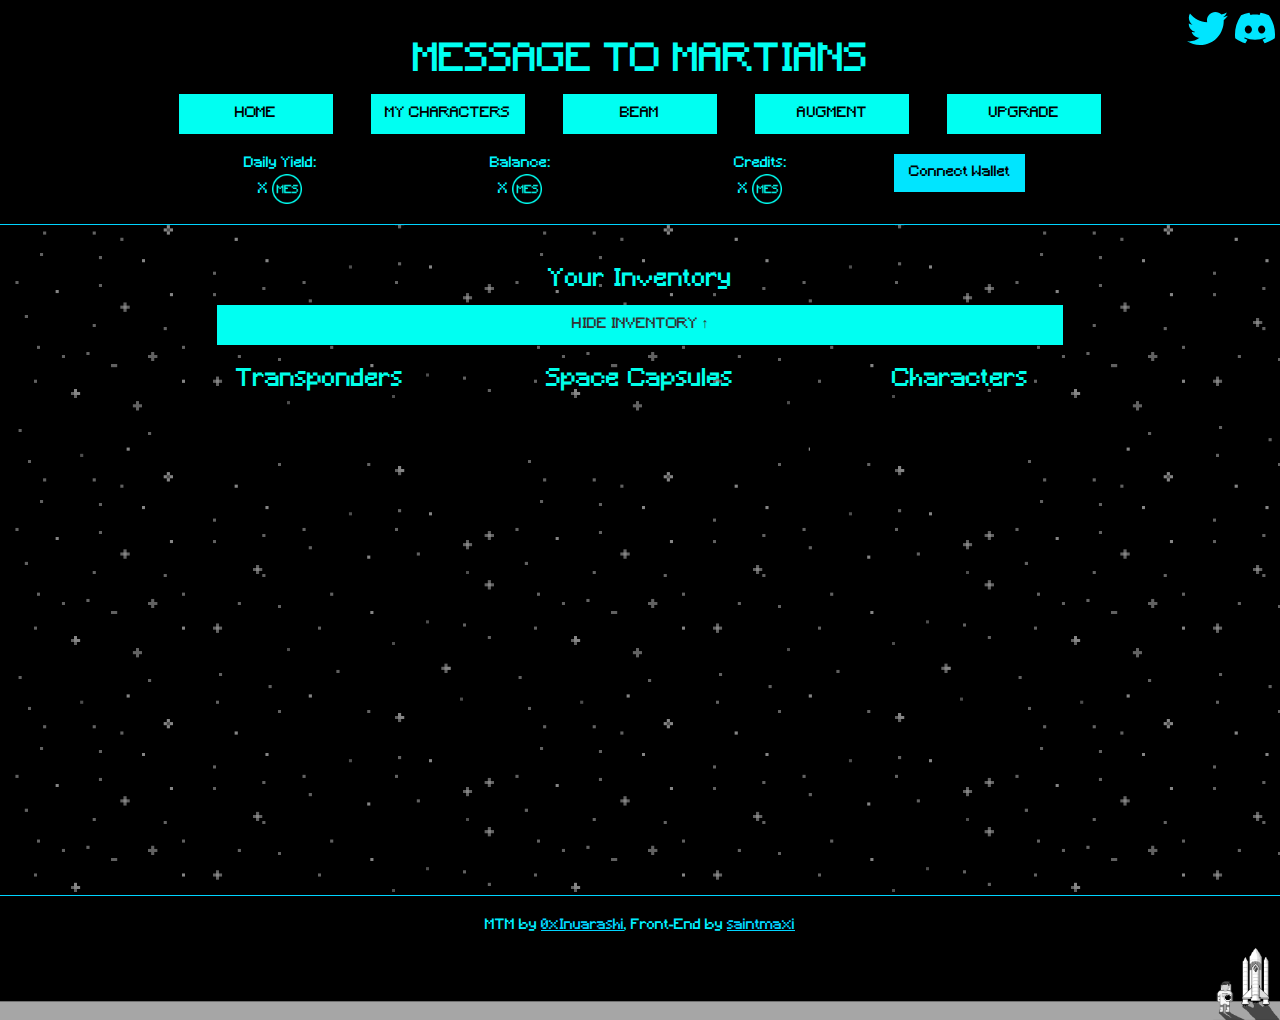
==== index.html @ b6f3dc24 "height of pages" ====
<!DOCTYPE html><!--  This site was created in Webflow. http://www.webflow.com  -->
<!--  Last Published: Sun Nov 28 2021 10:01:40 GMT+0000 (Coordinated Universal Time)  -->
<html data-wf-page="61a335f8a2db7e9dac60a2f5" data-wf-site="61a335f8a2db7ed66860a2f4">
<head>
  <meta charset="utf-8">
  <title>Message to Martians | Characters</title>
  <meta content="width=device-width, initial-scale=1" name="viewport">
  <meta content="Webflow" name="generator">
  <meta property="og:type" content="website">
  <meta property="og:title" content="Message to Martians">
  <meta property="og:description" content="We have been trying to contact Martians for a long time. Now, we have the technology to do it.">
  <meta property="og:image" content="https://raw.githubusercontent.com/saintmaxi/mtm/main/mtmicon.jpg">
  <meta name="twitter:image" content="https://raw.githubusercontent.com/saintmaxi/mtm/main/mtmicon.jpg"/> 
  <link href="css/normalize.css" rel="stylesheet" type="text/css">
  <link href="css/webflow.css" rel="stylesheet" type="text/css">
  <link href="css/message-to-martians-characters.webflow.css" rel="stylesheet" type="text/css">
  <!-- [if lt IE 9]><script src="https://cdnjs.cloudflare.com/ajax/libs/html5shiv/3.7.3/html5shiv.min.js" type="text/javascript"></script><![endif] -->
  <script type="text/javascript">!function(o,c){var n=c.documentElement,t=" w-mod-";n.className+=t+"js",("ontouchstart"in o||o.DocumentTouch&&c instanceof DocumentTouch)&&(n.className+=t+"touch")}(window,document);</script>
  <link href="images/mtmicon.jpg" rel="shortcut icon" type="image/x-icon">
  <link href="images/mtmicon.jpg" rel="apple-touch-icon">
</head>
<body class="body">
  <div class="header-section wf-section">
    <div class="w-container">
      <div class="w-row">
        <div class="w-col w-col-12">
          <h1 class="section-head">MESSAGE TO MARTIANS</h1>
        </div>
      </div>
      <div class="w-row" id="directory">
        <div class="w-col w-col-13">
          <a href="index.html"><button onclick="cachePendingTransactions()">HOME</button></a>
        </div>
        <div class="w-col w-col-13">
          <a href="my-characters.html"><button onclick="cachePendingTransactions()">MY CHARACTERS</button></a>
        </div>
        <div class="w-col w-col-13">
          <a href="beam.html"><button onclick="cachePendingTransactions()">BEAM</button></a>
        </div>
        <div class="w-col w-col-13">
          <a href="augment.html"><button onclick="cachePendingTransactions()">AUGMENT</button></a>
        </div>
        <div class="w-col w-col-13">
          <a href="upgrade.html"><button onclick="cachePendingTransactions()">UPGRADE</button></a>
        </div>
      </div><br>
      <div class="w-row">
        <div class="w-col w-col-3 navbar-container">
          <div class="navbar-text">Daily Yield:</div>
          <div id="your-yield-rate" class="navbar-text">X <img src="./images/mes.png" width="30px"></div>
        </div>
        <div class="w-col w-col-3 navbar-container">
          <div class="navbar-text">Balance:</div>
          <div class="navbar-text" id="your-mes">X <img src="./images/mes.png" width="30px"></div>
        </div>
        <div class="w-col w-col-3 navbar-container">
          <div class="navbar-text">Credits:</div>
          <div id="your-mes-credits" class="navbar-text">X <img src="./images/mes.png" width="30px"></div>
        </div>
        <div class="w-col w-col-2">
              <a id="account" href="#" class="mtm-button connect-wallet w-node-_9443d022-6353-38ba-9f34-5e918cd76ecb-ac60a2f5 w-button" onclick=connect()>Connect Wallet</a>
        </div>
      </div>
    </div>
      <div id="toolbar">
        <a href="https://twitter.com/mtmartians" target="_blank" rel="noopener noreferrer">
          <svg fill="#00e5ff" id="twitter" xmlns="http://www.w3.org/2000/svg"  viewBox="0 0 30 30"><path d="M28,6.937c-0.957,0.425-1.985,0.711-3.064,0.84c1.102-0.66,1.947-1.705,2.345-2.951c-1.03,0.611-2.172,1.055-3.388,1.295c-0.973-1.037-2.359-1.685-3.893-1.685c-2.946,0-5.334,2.389-5.334,5.334c0,0.418,0.048,0.826,0.138,1.215c-4.433-0.222-8.363-2.346-10.995-5.574C3.351,6.199,3.088,7.115,3.088,8.094c0,1.85,0.941,3.483,2.372,4.439c-0.874-0.028-1.697-0.268-2.416-0.667c0,0.023,0,0.044,0,0.067c0,2.585,1.838,4.741,4.279,5.23c-0.447,0.122-0.919,0.187-1.406,0.187c-0.343,0-0.678-0.034-1.003-0.095c0.679,2.119,2.649,3.662,4.983,3.705c-1.825,1.431-4.125,2.284-6.625,2.284c-0.43,0-0.855-0.025-1.273-0.075c2.361,1.513,5.164,2.396,8.177,2.396c9.812,0,15.176-8.128,15.176-15.177c0-0.231-0.005-0.461-0.015-0.69C26.38,8.945,27.285,8.006,28,6.937z"/>
          </svg>
        </a>
        <a href="https://discord.gg/u9g9FCMXN6" target="_blank" rel="noopener noreferrer">
          <svg id="discord" fill="#00e5ff" viewBox="0 0 71 55" xmlns="http://www.w3.org/2000/svg">
            <path
              d="M60.1045 4.8978C55.5792 2.8214 50.7265 1.2916 45.6527 0.41542C45.5603 0.39851 45.468 0.440769 45.4204 0.525289C44.7963 1.6353 44.105 3.0834 43.6209 4.2216C38.1637 3.4046 32.7345 3.4046 27.3892 4.2216C26.905 3.0581 26.1886 1.6353 25.5617 0.525289C25.5141 0.443589 25.4218 0.40133 25.3294 0.41542C20.2584 1.2888 15.4057 2.8186 10.8776 4.8978C10.8384 4.9147 10.8048 4.9429 10.7825 4.9795C1.57795 18.7309 -0.943561 32.1443 0.293408 45.3914C0.299005 45.4562 0.335386 45.5182 0.385761 45.5576C6.45866 50.0174 12.3413 52.7249 18.1147 54.5195C18.2071 54.5477 18.305 54.5139 18.3638 54.4378C19.7295 52.5728 20.9469 50.6063 21.9907 48.5383C22.0523 48.4172 21.9935 48.2735 21.8676 48.2256C19.9366 47.4931 18.0979 46.6 16.3292 45.5858C16.1893 45.5041 16.1781 45.304 16.3068 45.2082C16.679 44.9293 17.0513 44.6391 17.4067 44.3461C17.471 44.2926 17.5606 44.2813 17.6362 44.3151C29.2558 49.6202 41.8354 49.6202 53.3179 44.3151C53.3935 44.2785 53.4831 44.2898 53.5502 44.3433C53.9057 44.6363 54.2779 44.9293 54.6529 45.2082C54.7816 45.304 54.7732 45.5041 54.6333 45.5858C52.8646 46.6197 51.0259 47.4931 49.0921 48.2228C48.9662 48.2707 48.9102 48.4172 48.9718 48.5383C50.038 50.6034 51.2554 52.5699 52.5959 54.435C52.6519 54.5139 52.7526 54.5477 52.845 54.5195C58.6464 52.7249 64.529 50.0174 70.6019 45.5576C70.6551 45.5182 70.6887 45.459 70.6943 45.3942C72.1747 30.0791 68.2147 16.7757 60.1968 4.9823C60.1772 4.9429 60.1437 4.9147 60.1045 4.8978ZM23.7259 37.3253C20.2276 37.3253 17.3451 34.1136 17.3451 30.1693C17.3451 26.225 20.1717 23.0133 23.7259 23.0133C27.308 23.0133 30.1626 26.2532 30.1066 30.1693C30.1066 34.1136 27.28 37.3253 23.7259 37.3253ZM47.3178 37.3253C43.8196 37.3253 40.9371 34.1136 40.9371 30.1693C40.9371 26.225 43.7636 23.0133 47.3178 23.0133C50.9 23.0133 53.7545 26.2532 53.6986 30.1693C53.6986 34.1136 50.9 37.3253 47.3178 37.3253Z" />
          </svg>
        </a>
      </div><br class="hide-on-desktop">
  </div>
  <div class="section wf-section" style="min-height: 70vh;">
    <div class="w-container">
      <h3 class="section-head">Your Inventory</h3>
      <button id="hide-inventory" onclick="hideInventory()">HIDE INVENTORY ↑</button>
      <div class="w-row" id="inventory">
        <div class="w-col w-col-4 inventory-item">
          <div>
            <h3 class="section-item">Transponders</h3>
            <div>
              <div id="your-transponders" class="inside-text">
                <h1><span class="one">.</span><span class="two">.</span><span class="three">.</span></h1>
              </div>
            </div>
          </div>
        </div>
        <div class="w-col w-col-4 inventory-item">
          <div>
            <h3 class="section-item">Space Capsules</h3>
            <div>
              <div id="your-space-capsules" class="inside-text">
                <h1><span class="one">.</span><span class="two">.</span><span class="three">.</span></h1>
              </div>
            </div>
          </div>
        </div>
        <div class="w-col w-col-4 inventory-item">
          <div>
            <h3 class="section-item">Characters</h3>
            <div>
              <div id="your-characters" class="inside-text">
                <h1><span class="one">.</span><span class="two">.</span><span class="three">.</span></h1>
              </div>
            </div>
          </div>
        </div>
      </div>
    </div>
  </div>
  
  <div class="footer-section wf-section">
      <br>
      <div class="inside-text">MTM by <a href="https://twitter.com/0xinuarashi" target="_blank" rel="noopener noreferrer">0xInuarashi</a>, Front-End by <a
        href="https://twitter.com/saintmaxiv" target="_blank" rel="noopener noreferrer">saintmaxi</a>‍</div>
  </div>
  <img id='banner' width="100%" src="./images/astronaut.png">
  <div id="pending-transactions"></div>
  <script src="https://d3e54v103j8qbb.cloudfront.net/js/jquery-3.5.1.min.dc5e7f18c8.js?site=61a335f8a2db7ed66860a2f4" type="text/javascript" integrity="sha256-9/aliU8dGd2tb6OSsuzixeV4y/faTqgFtohetphbbj0=" crossorigin="anonymous"></script>
  <script src="js/webflow.js" type="text/javascript"></script>
  <!-- [if lte IE 9]><script src="https://cdnjs.cloudflare.com/ajax/libs/placeholders/3.0.2/placeholders.min.js"></script><![endif] -->
  <!-- Ethers -->
  <script src="https://cdn.ethers.io/lib/ethers-5.2.umd.min.js" type="application/javascript"></script>
  <script src="./scripts/utils.js"></script>     
  <!-- Ethers Implementation -->
  <script src="./scripts/ethers.js"></script>
</body>
</html>
---- css/webflow.css ----
@font-face {
  font-family: 'webflow-icons';
  src: url("[data-uri]") format('truetype');
  font-weight: normal;
  font-style: normal;
}
[class^="w-icon-"],
[class*=" w-icon-"] {
  /* use !important to prevent issues with browser extensions that change fonts */
  font-family: 'webflow-icons' !important;
  speak: none;
  font-style: normal;
  font-weight: normal;
  font-variant: normal;
  text-transform: none;
  line-height: 1;
  /* Better Font Rendering =========== */
  -webkit-font-smoothing: antialiased;
  -moz-osx-font-smoothing: grayscale;
}
.w-icon-slider-right:before {
  content: "\e600";
}
.w-icon-slider-left:before {
  content: "\e601";
}
.w-icon-nav-menu:before {
  content: "\e602";
}
.w-icon-arrow-down:before,
.w-icon-dropdown-toggle:before {
  content: "\e603";
}
.w-icon-file-upload-remove:before {
  content: "\e900";
}
.w-icon-file-upload-icon:before {
  content: "\e903";
}
* {
  -webkit-box-sizing: border-box;
  -moz-box-sizing: border-box;
  box-sizing: border-box;
}
html {
  height: 100%;
}
body {
  margin: 0;
  min-height: 100%;
  background-color: #fff;
  font-family: Arial, sans-serif;
  font-size: 14px;
  line-height: 20px;
  color: #333;
}
img {
  max-width: 100%;
  vertical-align: middle;
  display: inline-block;
}
html.w-mod-touch * {
  background-attachment: scroll !important;
}
.w-block {
  display: block;
}
.w-inline-block {
  max-width: 100%;
  display: inline-block;
}
.w-clearfix:before,
.w-clearfix:after {
  content: " ";
  display: table;
  grid-column-start: 1;
  grid-row-start: 1;
  grid-column-end: 2;
  grid-row-end: 2;
}
.w-clearfix:after {
  clear: both;
}
.w-hidden {
  display: none;
}
.w-button {
  display: inline-block;
  padding: 9px 15px;
  background-color: #3898EC;
  color: white;
  border: 0;
  line-height: inherit;
  text-decoration: none;
  cursor: pointer;
  border-radius: 0;
}
input.w-button {
  -webkit-appearance: button;
}
html[data-w-dynpage] [data-w-cloak] {
  color: transparent !important;
}
.w-webflow-badge,
.w-webflow-badge * {
  position: static;
  left: auto;
  top: auto;
  right: auto;
  bottom: auto;
  z-index: auto;
  display: block;
  visibility: visible;
  overflow: visible;
  overflow-x: visible;
  overflow-y: visible;
  box-sizing: border-box;
  width: auto;
  height: auto;
  max-height: none;
  max-width: none;
  min-height: 0;
  min-width: 0;
  margin: 0;
  padding: 0;
  float: none;
  clear: none;
  border: 0 none transparent;
  border-radius: 0;
  background: none;
  background-image: none;
  background-position: 0% 0%;
  background-size: auto auto;
  background-repeat: repeat;
  background-origin: padding-box;
  background-clip: border-box;
  background-attachment: scroll;
  background-color: transparent;
  box-shadow: none;
  opacity: 1.0;
  transform: none;
  transition: none;
  direction: ltr;
  font-family: inherit;
  font-weight: inherit;
  color: inherit;
  font-size: inherit;
  line-height: inherit;
  font-style: inherit;
  font-variant: inherit;
  text-align: inherit;
  letter-spacing: inherit;
  text-decoration: inherit;
  text-indent: 0;
  text-transform: inherit;
  list-style-type: disc;
  text-shadow: none;
  font-smoothing: auto;
  vertical-align: baseline;
  cursor: inherit;
  white-space: inherit;
  word-break: normal;
  word-spacing: normal;
  word-wrap: normal;
}
.w-webflow-badge {
  position: fixed !important;
  display: inline-block !important;
  visibility: visible !important;
  opacity: 1 !important;
  z-index: 2147483647 !important;
  top: auto !important;
  right: 12px !important;
  bottom: 12px !important;
  left: auto !important;
  color: #AAADB0 !important;
  background-color: #fff !important;
  border-radius: 3px !important;
  padding: 6px 8px 6px 6px !important;
  font-size: 12px !important;
  opacity: 1.0 !important;
  line-height: 14px !important;
  text-decoration: none !important;
  transform: none !important;
  margin: 0 !important;
  width: auto !important;
  height: auto !important;
  overflow: visible !important;
  white-space: nowrap;
  box-shadow: 0 0 0 1px rgba(0, 0, 0, 0.1), 0px 1px 3px rgba(0, 0, 0, 0.1);
  cursor: pointer;
}
.w-webflow-badge > img {
  display: inline-block !important;
  visibility: visible !important;
  opacity: 1 !important;
  vertical-align: middle !important;
}
h1,
h2,
h3,
h4,
h5,
h6 {
  font-weight: bold;
  margin-bottom: 10px;
}
h1 {
  font-size: 38px;
  line-height: 44px;
  margin-top: 20px;
}
h2 {
  font-size: 32px;
  line-height: 36px;
  margin-top: 20px;
}
h3 {
  font-size: 24px;
  line-height: 30px;
  margin-top: 20px;
}
h4 {
  font-size: 18px;
  line-height: 24px;
  margin-top: 10px;
}
h5 {
  font-size: 14px;
  line-height: 20px;
  margin-top: 10px;
}
h6 {
  font-size: 12px;
  line-height: 18px;
  margin-top: 10px;
}
p {
  margin-top: 0;
  margin-bottom: 10px;
}
blockquote {
  margin: 0 0 10px 0;
  padding: 10px 20px;
  border-left: 5px solid #E2E2E2;
  font-size: 18px;
  line-height: 22px;
}
figure {
  margin: 0;
  margin-bottom: 10px;
}
figcaption {
  margin-top: 5px;
  text-align: center;
}
ul,
ol {
  margin-top: 0px;
  margin-bottom: 10px;
  padding-left: 40px;
}
.w-list-unstyled {
  padding-left: 0;
  list-style: none;
}
.w-embed:before,
.w-embed:after {
  content: " ";
  display: table;
  grid-column-start: 1;
  grid-row-start: 1;
  grid-column-end: 2;
  grid-row-end: 2;
}
.w-embed:after {
  clear: both;
}
.w-video {
  width: 100%;
  position: relative;
  padding: 0;
}
.w-video iframe,
.w-video object,
.w-video embed {
  position: absolute;
  top: 0;
  left: 0;
  width: 100%;
  height: 100%;
}
fieldset {
  padding: 0;
  margin: 0;
  border: 0;
}
button,
html input[type='button'],
input[type='reset'] {
  border: 0;
  cursor: pointer;
  -webkit-appearance: button;
}
.w-form {
  margin: 0 0 15px;
}
.w-form-done {
  display: none;
  padding: 20px;
  text-align: center;
  background-color: #dddddd;
}
.w-form-fail {
  display: none;
  margin-top: 10px;
  padding: 10px;
  background-color: #ffdede;
}
label {
  display: block;
  margin-bottom: 5px;
  font-weight: bold;
}
.w-input,
.w-select {
  display: block;
  width: 100%;
  height: 38px;
  padding: 8px 12px;
  margin-bottom: 10px;
  font-size: 14px;
  line-height: 1.428571429;
  color: #333333;
  vertical-align: middle;
  background-color: #ffffff;
  border: 1px solid #cccccc;
}
.w-input:-moz-placeholder,
.w-select:-moz-placeholder {
  color: #999;
}
.w-input::-moz-placeholder,
.w-select::-moz-placeholder {
  color: #999;
  opacity: 1;
}
.w-input:-ms-input-placeholder,
.w-select:-ms-input-placeholder {
  color: #999;
}
.w-input::-webkit-input-placeholder,
.w-select::-webkit-input-placeholder {
  color: #999;
}
.w-input:focus,
.w-select:focus {
  border-color: #3898EC;
  outline: 0;
}
.w-input[disabled],
.w-select[disabled],
.w-input[readonly],
.w-select[readonly],
fieldset[disabled] .w-input,
fieldset[disabled] .w-select {
  cursor: not-allowed;
  background-color: #eeeeee;
}
textarea.w-input,
textarea.w-select {
  height: auto;
}
.w-select {
  background-color: #f3f3f3;
}
.w-select[multiple] {
  height: auto;
}
.w-form-label {
  display: inline-block;
  cursor: pointer;
  font-weight: normal;
  margin-bottom: 0px;
}
.w-radio {
  display: block;
  margin-bottom: 5px;
  padding-left: 20px;
}
.w-radio:before,
.w-radio:after {
  content: " ";
  display: table;
  grid-column-start: 1;
  grid-row-start: 1;
  grid-column-end: 2;
  grid-row-end: 2;
}
.w-radio:after {
  clear: both;
}
.w-radio-input {
  margin: 4px 0 0;
  margin-top: 1px \9;
  line-height: normal;
  float: left;
  margin-left: -20px;
}
.w-radio-input {
  margin-top: 3px;
}
.w-file-upload {
  display: block;
  margin-bottom: 10px;
}
.w-file-upload-input {
  width: 0.1px;
  height: 0.1px;
  opacity: 0;
  overflow: hidden;
  position: absolute;
  z-index: -100;
}
.w-file-upload-default,
.w-file-upload-uploading,
.w-file-upload-success {
  display: inline-block;
  color: #333333;
}
.w-file-upload-error {
  display: block;
  margin-top: 10px;
}
.w-file-upload-default.w-hidden,
.w-file-upload-uploading.w-hidden,
.w-file-upload-error.w-hidden,
.w-file-upload-success.w-hidden {
  display: none;
}
.w-file-upload-uploading-btn {
  display: flex;
  font-size: 14px;
  font-weight: normal;
  cursor: pointer;
  margin: 0;
  padding: 8px 12px;
  border: 1px solid #cccccc;
  background-color: #fafafa;
}
.w-file-upload-file {
  display: flex;
  flex-grow: 1;
  justify-content: space-between;
  margin: 0;
  padding: 8px 9px 8px 11px;
  border: 1px solid #cccccc;
  background-color: #fafafa;
}
.w-file-upload-file-name {
  font-size: 14px;
  font-weight: normal;
  display: block;
}
.w-file-remove-link {
  margin-top: 3px;
  margin-left: 10px;
  width: auto;
  height: auto;
  padding: 3px;
  display: block;
  cursor: pointer;
}
.w-icon-file-upload-remove {
  margin: auto;
  font-size: 10px;
}
.w-file-upload-error-msg {
  display: inline-block;
  color: #ea384c;
  padding: 2px 0;
}
.w-file-upload-info {
  display: inline-block;
  line-height: 38px;
  padding: 0 12px;
}
.w-file-upload-label {
  display: inline-block;
  font-size: 14px;
  font-weight: normal;
  cursor: pointer;
  margin: 0;
  padding: 8px 12px;
  border: 1px solid #cccccc;
  background-color: #fafafa;
}
.w-icon-file-upload-icon,
.w-icon-file-upload-uploading {
  display: inline-block;
  margin-right: 8px;
  width: 20px;
}
.w-icon-file-upload-uploading {
  height: 20px;
}
.w-container {
  margin-left: auto;
  margin-right: auto;
  max-width: 940px;
}
.w-container:before,
.w-container:after {
  content: " ";
  display: table;
  grid-column-start: 1;
  grid-row-start: 1;
  grid-column-end: 2;
  grid-row-end: 2;
}
.w-container:after {
  clear: both;
}
.w-container .w-row {
  margin-left: -10px;
  margin-right: -10px;
}
.w-row:before,
.w-row:after {
  content: " ";
  display: table;
  grid-column-start: 1;
  grid-row-start: 1;
  grid-column-end: 2;
  grid-row-end: 2;
}
.w-row:after {
  clear: both;
}
.w-row .w-row {
  margin-left: 0;
  margin-right: 0;
}
.w-col {
  position: relative;
  float: left;
  width: 100%;
  min-height: 1px;
  padding-left: 10px;
  padding-right: 10px;
}
.w-col .w-col {
  padding-left: 0;
  padding-right: 0;
}
.w-col-1 {
  width: 8.33333333%;
}
.w-col-2 {
  width: 16.66666667%;
}

.w-col-13 {
  width: 20%;
}

.w-col-3 {
  width: 25%;
}
.w-col-4 {
  width: 33.33333333%;
}
.w-col-5 {
  width: 41.66666667%;
}
.w-col-6 {
  width: 50%;
}
.w-col-7 {
  width: 58.33333333%;
}
.w-col-8 {
  width: 66.66666667%;
}
.w-col-9 {
  width: 75%;
}
.w-col-10 {
  width: 83.33333333%;
}
.w-col-11 {
  width: 91.66666667%;
}
.w-col-12 {
  width: 100%;
}
.w-hidden-main {
  display: none !important;
}
@media screen and (max-width: 991px) {
  .w-container {
    max-width: 728px;
  }
  .w-hidden-main {
    display: inherit !important;
  }
  .w-hidden-medium {
    display: none !important;
  }
  .w-col-medium-1 {
    width: 8.33333333%;
  }
  .w-col-medium-2 {
    width: 16.66666667%;
  }
  .w-col-medium-3 {
    width: 25%;
  }
  .w-col-medium-4 {
    width: 33.33333333%;
  }
  .w-col-medium-5 {
    width: 41.66666667%;
  }
  .w-col-medium-6 {
    width: 50%;
  }
  .w-col-medium-7 {
    width: 58.33333333%;
  }
  .w-col-medium-8 {
    width: 66.66666667%;
  }
  .w-col-medium-9 {
    width: 75%;
  }
  .w-col-medium-10 {
    width: 83.33333333%;
  }
  .w-col-medium-11 {
    width: 91.66666667%;
  }
  .w-col-medium-12 {
    width: 100%;
  }
  .w-col-stack {
    width: 100%;
    left: auto;
    right: auto;
  }
}
@media screen and (max-width: 767px) {
  .w-hidden-main {
    display: inherit !important;
  }
  .w-hidden-medium {
    display: inherit !important;
  }
  .w-hidden-small {
    display: none !important;
  }
  .w-row,
  .w-container .w-row {
    margin-left: 0;
    margin-right: 0;
  }
  .w-col {
    width: 100%;
    left: auto;
    right: auto;
  }
  .w-col-small-1 {
    width: 8.33333333%;
  }
  .w-col-small-2 {
    width: 16.66666667%;
  }
  .w-col-small-3 {
    width: 25%;
  }
  .w-col-small-4 {
    width: 33.33333333%;
  }
  .w-col-small-5 {
    width: 41.66666667%;
  }
  .w-col-small-6 {
    width: 50%;
  }
  .w-col-small-7 {
    width: 58.33333333%;
  }
  .w-col-small-8 {
    width: 66.66666667%;
  }
  .w-col-small-9 {
    width: 75%;
  }
  .w-col-small-10 {
    width: 83.33333333%;
  }
  .w-col-small-11 {
    width: 91.66666667%;
  }
  .w-col-small-12 {
    width: 100%;
  }
}
@media screen and (max-width: 479px) {
  .w-container {
    max-width: none;
  }
  .w-hidden-main {
    display: inherit !important;
  }
  .w-hidden-medium {
    display: inherit !important;
  }
  .w-hidden-small {
    display: inherit !important;
  }
  .w-hidden-tiny {
    display: none !important;
  }
  .w-col {
    width: 100%;
  }
  .w-col-tiny-1 {
    width: 8.33333333%;
  }
  .w-col-tiny-2 {
    width: 16.66666667%;
  }
  .w-col-tiny-3 {
    width: 25%;
  }
  .w-col-tiny-4 {
    width: 33.33333333%;
  }
  .w-col-tiny-5 {
    width: 41.66666667%;
  }
  .w-col-tiny-6 {
    width: 50%;
  }
  .w-col-tiny-7 {
    width: 58.33333333%;
  }
  .w-col-tiny-8 {
    width: 66.66666667%;
  }
  .w-col-tiny-9 {
    width: 75%;
  }
  .w-col-tiny-10 {
    width: 83.33333333%;
  }
  .w-col-tiny-11 {
    width: 91.66666667%;
  }
  .w-col-tiny-12 {
    width: 100%;
  }
}
.w-widget {
  position: relative;
}
.w-widget-map {
  width: 100%;
  height: 400px;
}
.w-widget-map label {
  width: auto;
  display: inline;
}
.w-widget-map img {
  max-width: inherit;
}
.w-widget-map .gm-style-iw {
  text-align: center;
}
.w-widget-map .gm-style-iw > button {
  display: none !important;
}
.w-widget-twitter {
  overflow: hidden;
}
.w-widget-twitter-count-shim {
  display: inline-block;
  vertical-align: top;
  position: relative;
  width: 28px;
  height: 20px;
  text-align: center;
  background: white;
  border: #758696 solid 1px;
  border-radius: 3px;
}
.w-widget-twitter-count-shim * {
  pointer-events: none;
  -webkit-user-select: none;
  -moz-user-select: none;
  -ms-user-select: none;
  user-select: none;
}
.w-widget-twitter-count-shim .w-widget-twitter-count-inner {
  position: relative;
  font-size: 15px;
  line-height: 12px;
  text-align: center;
  color: #999;
  font-family: serif;
}
.w-widget-twitter-count-shim .w-widget-twitter-count-clear {
  position: relative;
  display: block;
}
.w-widget-twitter-count-shim.w--large {
  width: 36px;
  height: 28px;
}
.w-widget-twitter-count-shim.w--large .w-widget-twitter-count-inner {
  font-size: 18px;
  line-height: 18px;
}
.w-widget-twitter-count-shim:not(.w--vertical) {
  margin-left: 5px;
  margin-right: 8px;
}
.w-widget-twitter-count-shim:not(.w--vertical).w--large {
  margin-left: 6px;
}
.w-widget-twitter-count-shim:not(.w--vertical):before,
.w-widget-twitter-count-shim:not(.w--vertical):after {
  top: 50%;
  left: 0;
  border: solid transparent;
  content: " ";
  height: 0;
  width: 0;
  position: absolute;
  pointer-events: none;
}
.w-widget-twitter-count-shim:not(.w--vertical):before {
  border-color: rgba(117, 134, 150, 0);
  border-right-color: #5d6c7b;
  border-width: 4px;
  margin-left: -9px;
  margin-top: -4px;
}
.w-widget-twitter-count-shim:not(.w--vertical).w--large:before {
  border-width: 5px;
  margin-left: -10px;
  margin-top: -5px;
}
.w-widget-twitter-count-shim:not(.w--vertical):after {
  border-color: rgba(255, 255, 255, 0);
  border-right-color: white;
  border-width: 4px;
  margin-left: -8px;
  margin-top: -4px;
}
.w-widget-twitter-count-shim:not(.w--vertical).w--large:after {
  border-width: 5px;
  margin-left: -9px;
  margin-top: -5px;
}
.w-widget-twitter-count-shim.w--vertical {
  width: 61px;
  height: 33px;
  margin-bottom: 8px;
}
.w-widget-twitter-count-shim.w--vertical:before,
.w-widget-twitter-count-shim.w--vertical:after {
  top: 100%;
  left: 50%;
  border: solid transparent;
  content: " ";
  height: 0;
  width: 0;
  position: absolute;
  pointer-events: none;
}
.w-widget-twitter-count-shim.w--vertical:before {
  border-color: rgba(117, 134, 150, 0);
  border-top-color: #5d6c7b;
  border-width: 5px;
  margin-left: -5px;
}
.w-widget-twitter-count-shim.w--vertical:after {
  border-color: rgba(255, 255, 255, 0);
  border-top-color: white;
  border-width: 4px;
  margin-left: -4px;
}
.w-widget-twitter-count-shim.w--vertical .w-widget-twitter-count-inner {
  font-size: 18px;
  line-height: 22px;
}
.w-widget-twitter-count-shim.w--vertical.w--large {
  width: 76px;
}
.w-widget-gplus {
  overflow: hidden;
}
.w-background-video {
  position: relative;
  overflow: hidden;
  height: 500px;
  color: white;
}
.w-background-video > video {
  background-size: cover;
  background-position: 50% 50%;
  position: absolute;
  margin: auto;
  width: 100%;
  height: 100%;
  right: -100%;
  bottom: -100%;
  top: -100%;
  left: -100%;
  object-fit: cover;
  z-index: -100;
}
.w-background-video > video::-webkit-media-controls-start-playback-button {
  display: none !important;
  -webkit-appearance: none;
}
.w-slider {
  position: relative;
  height: 300px;
  text-align: center;
  background: #dddddd;
  clear: both;
  -webkit-tap-highlight-color: rgba(0, 0, 0, 0);
  tap-highlight-color: rgba(0, 0, 0, 0);
}
.w-slider-mask {
  position: relative;
  display: block;
  overflow: hidden;
  z-index: 1;
  left: 0;
  right: 0;
  height: 100%;
  white-space: nowrap;
}
.w-slide {
  position: relative;
  display: inline-block;
  vertical-align: top;
  width: 100%;
  height: 100%;
  white-space: normal;
  text-align: left;
}
.w-slider-nav {
  position: absolute;
  z-index: 2;
  top: auto;
  right: 0;
  bottom: 0;
  left: 0;
  margin: auto;
  padding-top: 10px;
  height: 40px;
  text-align: center;
  -webkit-tap-highlight-color: rgba(0, 0, 0, 0);
  tap-highlight-color: rgba(0, 0, 0, 0);
}
.w-slider-nav.w-round > div {
  border-radius: 100%;
}
.w-slider-nav.w-num > div {
  width: auto;
  height: auto;
  padding: 0.2em 0.5em;
  font-size: inherit;
  line-height: inherit;
}
.w-slider-nav.w-shadow > div {
  box-shadow: 0 0 3px rgba(51, 51, 51, 0.4);
}
.w-slider-nav-invert {
  color: #fff;
}
.w-slider-nav-invert > div {
  background-color: rgba(34, 34, 34, 0.4);
}
.w-slider-nav-invert > div.w-active {
  background-color: #222;
}
.w-slider-dot {
  position: relative;
  display: inline-block;
  width: 1em;
  height: 1em;
  background-color: rgba(255, 255, 255, 0.4);
  cursor: pointer;
  margin: 0 3px 0.5em;
  transition: background-color 100ms, color 100ms;
}
.w-slider-dot.w-active {
  background-color: #fff;
}
.w-slider-dot:focus {
  outline: none;
  box-shadow: 0px 0px 0px 2px #fff;
}
.w-slider-dot:focus.w-active {
  box-shadow: none;
}
.w-slider-arrow-left,
.w-slider-arrow-right {
  position: absolute;
  width: 80px;
  top: 0;
  right: 0;
  bottom: 0;
  left: 0;
  margin: auto;
  cursor: pointer;
  overflow: hidden;
  color: white;
  font-size: 40px;
  -webkit-tap-highlight-color: rgba(0, 0, 0, 0);
  tap-highlight-color: rgba(0, 0, 0, 0);
  -webkit-user-select: none;
  -moz-user-select: none;
  -ms-user-select: none;
  user-select: none;
}
.w-slider-arrow-left [class^='w-icon-'],
.w-slider-arrow-right [class^='w-icon-'],
.w-slider-arrow-left [class*=' w-icon-'],
.w-slider-arrow-right [class*=' w-icon-'] {
  position: absolute;
}
.w-slider-arrow-left:focus,
.w-slider-arrow-right:focus {
  outline: 0;
}
.w-slider-arrow-left {
  z-index: 3;
  right: auto;
}
.w-slider-arrow-right {
  z-index: 4;
  left: auto;
}
.w-icon-slider-left,
.w-icon-slider-right {
  top: 0;
  right: 0;
  bottom: 0;
  left: 0;
  margin: auto;
  width: 1em;
  height: 1em;
}
.w-slider-aria-label {
  border: 0;
  clip: rect(0 0 0 0);
  height: 1px;
  margin: -1px;
  overflow: hidden;
  padding: 0;
  position: absolute;
  width: 1px;
}
.w-slider-force-show {
  display: block !important;
}
.w-dropdown {
  display: inline-block;
  position: relative;
  text-align: left;
  margin-left: auto;
  margin-right: auto;
  z-index: 900;
}
.w-dropdown-btn,
.w-dropdown-toggle,
.w-dropdown-link {
  position: relative;
  vertical-align: top;
  text-decoration: none;
  color: #222222;
  padding: 20px;
  text-align: left;
  margin-left: auto;
  margin-right: auto;
  white-space: nowrap;
}
.w-dropdown-toggle {
  -webkit-user-select: none;
  -moz-user-select: none;
  -ms-user-select: none;
  user-select: none;
  display: inline-block;
  cursor: pointer;
  padding-right: 40px;
}
.w-dropdown-toggle:focus {
  outline: 0;
}
.w-icon-dropdown-toggle {
  position: absolute;
  top: 0;
  right: 0;
  bottom: 0;
  margin: auto;
  margin-right: 20px;
  width: 1em;
  height: 1em;
}
.w-dropdown-list {
  position: absolute;
  background: #dddddd;
  display: none;
  min-width: 100%;
}
.w-dropdown-list.w--open {
  display: block;
}
.w-dropdown-link {
  padding: 10px 20px;
  display: block;
  color: #222222;
}
.w-dropdown-link.w--current {
  color: #0082f3;
}
.w-dropdown-link:focus {
  outline: 0;
}
@media screen and (max-width: 767px) {
  .w-nav-brand {
    padding-left: 10px;
  }
}
/**
 * ## Note
 * Safari (on both iOS and OS X) does not handle viewport units (vh, vw) well.
 * For example percentage units do not work on descendants of elements that
 * have any dimensions expressed in viewport units. It also doesn’t handle them at
 * all in `calc()`.
 */
/**
 * Wrapper around all lightbox elements
 *
 * 1. Since the lightbox can receive focus, IE also gives it an outline.
 * 2. Fixes flickering on Chrome when a transition is in progress
 *    underneath the lightbox.
 */
.w-lightbox-backdrop {
  color: #000;
  cursor: auto;
  font-family: serif;
  font-size: medium;
  font-style: normal;
  font-variant: normal;
  font-weight: normal;
  letter-spacing: normal;
  line-height: normal;
  list-style: disc;
  text-align: start;
  text-indent: 0;
  text-shadow: none;
  text-transform: none;
  visibility: visible;
  white-space: normal;
  word-break: normal;
  word-spacing: normal;
  word-wrap: normal;
  position: fixed;
  top: 0;
  right: 0;
  bottom: 0;
  left: 0;
  color: #fff;
  font-family: "Helvetica Neue", Helvetica, Ubuntu, "Segoe UI", Verdana, sans-serif;
  font-size: 17px;
  line-height: 1.2;
  font-weight: 300;
  text-align: center;
  background: rgba(0, 0, 0, 0.9);
  z-index: 2000;
  outline: 0;
  /* 1 */
  opacity: 0;
  -webkit-user-select: none;
  -moz-user-select: none;
  -ms-user-select: none;
  -webkit-tap-highlight-color: transparent;
  -webkit-transform: translate(0, 0);
  /* 2 */
}
/**
 * Neat trick to bind the rubberband effect to our canvas instead of the whole
 * document on iOS. It also prevents a bug that causes the document underneath to scroll.
 */
.w-lightbox-backdrop,
.w-lightbox-container {
  height: 100%;
  overflow: auto;
  -webkit-overflow-scrolling: touch;
}
.w-lightbox-content {
  position: relative;
  height: 100vh;
  overflow: hidden;
}
.w-lightbox-view {
  position: absolute;
  width: 100vw;
  height: 100vh;
  opacity: 0;
}
.w-lightbox-view:before {
  content: "";
  height: 100vh;
}
/* .w-lightbox-content */
.w-lightbox-group,
.w-lightbox-group .w-lightbox-view,
.w-lightbox-group .w-lightbox-view:before {
  height: 86vh;
}
.w-lightbox-frame,
.w-lightbox-view:before {
  display: inline-block;
  vertical-align: middle;
}
/*
 * 1. Remove default margin set by user-agent on the <figure> element.
 */
.w-lightbox-figure {
  position: relative;
  margin: 0;
  /* 1 */
}
.w-lightbox-group .w-lightbox-figure {
  cursor: pointer;
}
/**
 * IE adds image dimensions as width and height attributes on the IMG tag,
 * but we need both width and height to be set to auto to enable scaling.
 */
.w-lightbox-img {
  width: auto;
  height: auto;
  max-width: none;
}
/**
 * 1. Reset if style is set by user on "All Images"
 */
.w-lightbox-image {
  display: block;
  float: none;
  /* 1 */
  max-width: 100vw;
  max-height: 100vh;
}
.w-lightbox-group .w-lightbox-image {
  max-height: 86vh;
}
.w-lightbox-caption {
  position: absolute;
  right: 0;
  bottom: 0;
  left: 0;
  padding: .5em 1em;
  background: rgba(0, 0, 0, 0.4);
  text-align: left;
  text-overflow: ellipsis;
  white-space: nowrap;
  overflow: hidden;
}
.w-lightbox-embed {
  position: absolute;
  top: 0;
  right: 0;
  bottom: 0;
  left: 0;
  width: 100%;
  height: 100%;
}
.w-lightbox-control {
  position: absolute;
  top: 0;
  width: 4em;
  background-size: 24px;
  background-repeat: no-repeat;
  background-position: center;
  cursor: pointer;
  -webkit-transition: all .3s;
  transition: all .3s;
}
.w-lightbox-left {
  display: none;
  bottom: 0;
  left: 0;
  /* <svg xmlns="http://www.w3.org/2000/svg" viewBox="-20 0 24 40" width="24" height="40"><g transform="rotate(45)"><path d="m0 0h5v23h23v5h-28z" opacity=".4"/><path d="m1 1h3v23h23v3h-26z" fill="#fff"/></g></svg> */
  background-image: url("[data-uri]");
}
.w-lightbox-right {
  display: none;
  right: 0;
  bottom: 0;
  /* <svg xmlns="http://www.w3.org/2000/svg" viewBox="-4 0 24 40" width="24" height="40"><g transform="rotate(45)"><path d="m0-0h28v28h-5v-23h-23z" opacity=".4"/><path d="m1 1h26v26h-3v-23h-23z" fill="#fff"/></g></svg> */
  background-image: url("[data-uri]");
}
/*
 * Without specifying the with and height inside the SVG, all versions of IE render the icon too small.
 * The bug does not seem to manifest itself if the elements are tall enough such as the above arrows.
 * (http://stackoverflow.com/questions/16092114/background-size-differs-in-internet-explorer)
 */
.w-lightbox-close {
  right: 0;
  height: 2.6em;
  /* <svg xmlns="http://www.w3.org/2000/svg" viewBox="-4 0 18 17" width="18" height="17"><g transform="rotate(45)"><path d="m0 0h7v-7h5v7h7v5h-7v7h-5v-7h-7z" opacity=".4"/><path d="m1 1h7v-7h3v7h7v3h-7v7h-3v-7h-7z" fill="#fff"/></g></svg> */
  background-image: url("[data-uri]");
  background-size: 18px;
}
/**
 * 1. All IE versions add extra space at the bottom without this.
 */
.w-lightbox-strip {
  position: absolute;
  bottom: 0;
  left: 0;
  right: 0;
  padding: 0 1vh;
  line-height: 0;
  /* 1 */
  white-space: nowrap;
  overflow-x: auto;
  overflow-y: hidden;
}
/*
 * 1. We use content-box to avoid having to do `width: calc(10vh + 2vw)`
 *    which doesn’t work in Safari anyway.
 * 2. Chrome renders images pixelated when switching to GPU. Making sure
 *    the parent is also rendered on the GPU (by setting translate3d for
 *    example) fixes this behavior.
 */
.w-lightbox-item {
  display: inline-block;
  width: 10vh;
  padding: 2vh 1vh;
  box-sizing: content-box;
  /* 1 */
  cursor: pointer;
  -webkit-transform: translate3d(0, 0, 0);
  /* 2 */
}
.w-lightbox-active {
  opacity: .3;
}
.w-lightbox-thumbnail {
  position: relative;
  height: 10vh;
  background: #222;
  overflow: hidden;
}
.w-lightbox-thumbnail-image {
  position: absolute;
  top: 0;
  left: 0;
}
.w-lightbox-thumbnail .w-lightbox-tall {
  top: 50%;
  width: 100%;
  -webkit-transform: translate(0, -50%);
  -ms-transform: translate(0, -50%);
  transform: translate(0, -50%);
}
.w-lightbox-thumbnail .w-lightbox-wide {
  left: 50%;
  height: 100%;
  -webkit-transform: translate(-50%, 0);
  -ms-transform: translate(-50%, 0);
  transform: translate(-50%, 0);
}
/*
 * Spinner
 *
 * Absolute pixel values are used to avoid rounding errors that would cause
 * the white spinning element to be misaligned with the track.
 */
.w-lightbox-spinner {
  position: absolute;
  top: 50%;
  left: 50%;
  box-sizing: border-box;
  width: 40px;
  height: 40px;
  margin-top: -20px;
  margin-left: -20px;
  border: 5px solid rgba(0, 0, 0, 0.4);
  border-radius: 50%;
  -webkit-animation: spin .8s infinite linear;
  animation: spin .8s infinite linear;
}
.w-lightbox-spinner:after {
  content: "";
  position: absolute;
  top: -4px;
  right: -4px;
  bottom: -4px;
  left: -4px;
  border: 3px solid transparent;
  border-bottom-color: #fff;
  border-radius: 50%;
}
/*
 * Utility classes
 */
.w-lightbox-hide {
  display: none;
}
.w-lightbox-noscroll {
  overflow: hidden;
}
@media (min-width: 768px) {
  .w-lightbox-content {
    height: 96vh;
    margin-top: 2vh;
  }
  .w-lightbox-view,
  .w-lightbox-view:before {
    height: 96vh;
  }
  /* .w-lightbox-content */
  .w-lightbox-group,
  .w-lightbox-group .w-lightbox-view,
  .w-lightbox-group .w-lightbox-view:before {
    height: 84vh;
  }
  .w-lightbox-image {
    max-width: 96vw;
    max-height: 96vh;
  }
  .w-lightbox-group .w-lightbox-image {
    max-width: 82.3vw;
    max-height: 84vh;
  }
  .w-lightbox-left,
  .w-lightbox-right {
    display: block;
    opacity: .5;
  }
  .w-lightbox-close {
    opacity: .8;
  }
  .w-lightbox-control:hover {
    opacity: 1;
  }
}
.w-lightbox-inactive,
.w-lightbox-inactive:hover {
  opacity: 0;
}
.w-richtext:before,
.w-richtext:after {
  content: " ";
  display: table;
  grid-column-start: 1;
  grid-row-start: 1;
  grid-column-end: 2;
  grid-row-end: 2;
}
.w-richtext:after {
  clear: both;
}
.w-richtext[contenteditable="true"]:before,
.w-richtext[contenteditable="true"]:after {
  white-space: initial;
}
.w-richtext ol,
.w-richtext ul {
  overflow: hidden;
}
.w-richtext .w-richtext-figure-selected.w-richtext-figure-type-video div:after,
.w-richtext .w-richtext-figure-selected[data-rt-type="video"] div:after {
  outline: 2px solid #2895f7;
}
.w-richtext .w-richtext-figure-selected.w-richtext-figure-type-image div,
.w-richtext .w-richtext-figure-selected[data-rt-type="image"] div {
  outline: 2px solid #2895f7;
}
.w-richtext figure.w-richtext-figure-type-video > div:after,
.w-richtext figure[data-rt-type="video"] > div:after {
  content: '';
  position: absolute;
  display: none;
  left: 0;
  top: 0;
  right: 0;
  bottom: 0;
}
.w-richtext figure {
  position: relative;
  max-width: 60%;
}
.w-richtext figure > div:before {
  cursor: default!important;
}
.w-richtext figure img {
  width: 100%;
}
.w-richtext figure figcaption.w-richtext-figcaption-placeholder {
  opacity: 0.6;
}
.w-richtext figure div {
  /* fix incorrectly sized selection border in the data manager */
  font-size: 0px;
  color: transparent;
}
.w-richtext figure.w-richtext-figure-type-image,
.w-richtext figure[data-rt-type="image"] {
  display: table;
}
.w-richtext figure.w-richtext-figure-type-image > div,
.w-richtext figure[data-rt-type="image"] > div {
  display: inline-block;
}
.w-richtext figure.w-richtext-figure-type-image > figcaption,
.w-richtext figure[data-rt-type="image"] > figcaption {
  display: table-caption;
  caption-side: bottom;
}
.w-richtext figure.w-richtext-figure-type-video,
.w-richtext figure[data-rt-type="video"] {
  width: 60%;
  height: 0;
}
.w-richtext figure.w-richtext-figure-type-video iframe,
.w-richtext figure[data-rt-type="video"] iframe {
  position: absolute;
  top: 0;
  left: 0;
  width: 100%;
  height: 100%;
}
.w-richtext figure.w-richtext-figure-type-video > div,
.w-richtext figure[data-rt-type="video"] > div {
  width: 100%;
}
.w-richtext figure.w-richtext-align-center {
  margin-right: auto;
  margin-left: auto;
  clear: both;
}
.w-richtext figure.w-richtext-align-center.w-richtext-figure-type-image > div,
.w-richtext figure.w-richtext-align-center[data-rt-type="image"] > div {
  max-width: 100%;
}
.w-richtext figure.w-richtext-align-normal {
  clear: both;
}
.w-richtext figure.w-richtext-align-fullwidth {
  width: 100%;
  max-width: 100%;
  text-align: center;
  clear: both;
  display: block;
  margin-right: auto;
  margin-left: auto;
}
.w-richtext figure.w-richtext-align-fullwidth > div {
  display: inline-block;
  /* padding-bottom is used for aspect ratios in video figures
      we want the div to inherit that so hover/selection borders in the designer-canvas
      fit right*/
  padding-bottom: inherit;
}
.w-richtext figure.w-richtext-align-fullwidth > figcaption {
  display: block;
}
.w-richtext figure.w-richtext-align-floatleft {
  float: left;
  margin-right: 15px;
  clear: none;
}
.w-richtext figure.w-richtext-align-floatright {
  float: right;
  margin-left: 15px;
  clear: none;
}
.w-nav {
  position: relative;
  background: #dddddd;
  z-index: 1000;
}
.w-nav:before,
.w-nav:after {
  content: " ";
  display: table;
  grid-column-start: 1;
  grid-row-start: 1;
  grid-column-end: 2;
  grid-row-end: 2;
}
.w-nav:after {
  clear: both;
}
.w-nav-brand {
  position: relative;
  float: left;
  text-decoration: none;
  color: #333333;
}
.w-nav-link {
  position: relative;
  display: inline-block;
  vertical-align: top;
  text-decoration: none;
  color: #222222;
  padding: 20px;
  text-align: left;
  margin-left: auto;
  margin-right: auto;
}
.w-nav-link.w--current {
  color: #0082f3;
}
.w-nav-menu {
  position: relative;
  float: right;
}
[data-nav-menu-open] {
  display: block !important;
  position: absolute;
  top: 100%;
  left: 0;
  right: 0;
  background: #C8C8C8;
  text-align: center;
  overflow: visible;
  min-width: 200px;
}
.w--nav-link-open {
  display: block;
  position: relative;
}
.w-nav-overlay {
  position: absolute;
  overflow: hidden;
  display: none;
  top: 100%;
  left: 0;
  right: 0;
  width: 100%;
}
.w-nav-overlay [data-nav-menu-open] {
  top: 0;
}
.w-nav[data-animation="over-left"] .w-nav-overlay {
  width: auto;
}
.w-nav[data-animation="over-left"] .w-nav-overlay,
.w-nav[data-animation="over-left"] [data-nav-menu-open] {
  right: auto;
  z-index: 1;
  top: 0;
}
.w-nav[data-animation="over-right"] .w-nav-overlay {
  width: auto;
}
.w-nav[data-animation="over-right"] .w-nav-overlay,
.w-nav[data-animation="over-right"] [data-nav-menu-open] {
  left: auto;
  z-index: 1;
  top: 0;
}
.w-nav-button {
  position: relative;
  float: right;
  padding: 18px;
  font-size: 24px;
  display: none;
  cursor: pointer;
  -webkit-tap-highlight-color: rgba(0, 0, 0, 0);
  tap-highlight-color: rgba(0, 0, 0, 0);
  -webkit-user-select: none;
  -moz-user-select: none;
  -ms-user-select: none;
  user-select: none;
}
.w-nav-button:focus {
  outline: 0;
}
.w-nav-button.w--open {
  background-color: #C8C8C8;
  color: white;
}
.w-nav[data-collapse="all"] .w-nav-menu {
  display: none;
}
.w-nav[data-collapse="all"] .w-nav-button {
  display: block;
}
.w--nav-dropdown-open {
  display: block;
}
.w--nav-dropdown-toggle-open {
  display: block;
}
.w--nav-dropdown-list-open {
  position: static;
}
@media screen and (max-width: 991px) {
  .w-nav[data-collapse="medium"] .w-nav-menu {
    display: none;
  }
  .w-nav[data-collapse="medium"] .w-nav-button {
    display: block;
  }
}
@media screen and (max-width: 767px) {
  .w-nav[data-collapse="small"] .w-nav-menu {
    display: none;
  }
  .w-nav[data-collapse="small"] .w-nav-button {
    display: block;
  }
  .w-nav-brand {
    padding-left: 10px;
  }
}
@media screen and (max-width: 479px) {
  .w-nav[data-collapse="tiny"] .w-nav-menu {
    display: none;
  }
  .w-nav[data-collapse="tiny"] .w-nav-button {
    display: block;
  }
}
.w-tabs {
  position: relative;
}
.w-tabs:before,
.w-tabs:after {
  content: " ";
  display: table;
  grid-column-start: 1;
  grid-row-start: 1;
  grid-column-end: 2;
  grid-row-end: 2;
}
.w-tabs:after {
  clear: both;
}
.w-tab-menu {
  position: relative;
}
.w-tab-link {
  position: relative;
  display: inline-block;
  vertical-align: top;
  text-decoration: none;
  padding: 9px 30px;
  text-align: left;
  cursor: pointer;
  color: #222222;
  background-color: #dddddd;
}
.w-tab-link.w--current {
  background-color: #C8C8C8;
}
.w-tab-link:focus {
  outline: 0;
}
.w-tab-content {
  position: relative;
  display: block;
  overflow: hidden;
}
.w-tab-pane {
  position: relative;
  display: none;
}
.w--tab-active {
  display: block;
}
@media screen and (max-width: 479px) {
  .w-tab-link {
    display: block;
  }
}
.w-ix-emptyfix:after {
  content: "";
}
@keyframes spin {
  0% {
    transform: rotate(0deg);
  }
  100% {
    transform: rotate(360deg);
  }
}
.w-dyn-empty {
  padding: 10px;
  background-color: #dddddd;
}
.w-dyn-hide {
  display: none !important;
}
.w-dyn-bind-empty {
  display: none !important;
}
.w-condition-invisible {
  display: none !important;
}
---- css/message-to-martians-characters.webflow.css ----
.hidden {
  display: none;
}

*, input[type=number]::-webkit-inner-spin-button, 
input[type=number]::-webkit-outer-spin-button {
  cursor: url("../images/spacecursor.png"), auto;
}

svg, path, a {
  cursor: pointer;
}

.w-layout-grid {
  display: -ms-grid;
  display: grid;
  grid-auto-columns: 1fr;
  -ms-grid-columns: 1fr 1fr;
  grid-template-columns: 1fr 1fr;
  -ms-grid-rows: auto auto;
  grid-template-rows: auto auto;
  grid-row-gap: 16px;
  grid-column-gap: 16px;
}

body {
  background-image: url("../images/stars.png");
  background-position:0 0;
  background-size:500px
}

.body {
  text-align: center;
  background-color: #000;
  font-family: Minecraft, sans-serif;
}

.grid {
  -webkit-box-align: center;
  -webkit-align-items: center;
  -ms-flex-align: center;
  align-items: center;
  -ms-grid-columns: 1fr 1fr 1fr 1fr;
  grid-template-columns: 1fr 1fr 1fr 1fr;
  -ms-grid-rows: auto;
  grid-template-rows: auto;
}

.navbar-link {
  text-decoration: none;
}

.navbar-text {
  color: #00f6ff;
  text-align: center;
}

.section-head, h3, h4 {
  color: #00fff2;
  font-weight: 400;
  text-align: center;
}

.section-item {
  margin-bottom: 0px;
  font-family: Minecraft, sans-serif;
  color: #00ffea;
  font-weight: 400;
  text-align: center;
  width: 100%;
}

.inside-container {
  border-top: 1px solid #00d4ff;
}

.inside-text {
  color: #0ef;
  text-align: center;
}

.section {
  margin-top: 20px;
  margin-bottom: 20px;
}

.clickable:hover {
  cursor: pointer;
  color: #9dfaf5;
}

#your-transponders, #your-space-capsules, #your-characters {
  background-color: black;
}

#your-mes-credits span {
  color: black;
  background-color: #00fff2;
  padding: 4px;
  margin-left: 4px;
}

#your-mes-credits span:hover {
  cursor: pointer;
  background-color: #9dfaf5;
}

#displayed-character, #displayed-transponder, #displayed-capsule {
  background-color: black;
  z-index: 9995;
  position:fixed;
  top:2vh;
  left: 50%;
  transform: translate(-50%, 0);
  height: 96vh;
  margin:auto;
  -webkit-box-shadow:0px 0px 105px 1px rgba(0,255,242,0.9);
  -moz-box-shadow: 0px 0px 105px 1px rgba(0,255,242,0.9);
  box-shadow: 0px 0px 105px 1px rgba(0,255,242,0.9), 0 0 5000px 5000px rgba(0,0,0,0.88);
}

#displayed-transponder, #displayed-capsule {
  top:25vh;
  height: 50vh;
}

#displayed-character svg, #displayed-transponder svg {
  height: 100%;
  width:100%;
}

svg:nth-child(2) {
  width: 100%;
}

#close {
  position: absolute;
  padding: 2vw;
  position: fixed;
  top: 0;
  right: 0;
  text-align: right;
  cursor: pointer;
  font-size: 3vw;
  color: red;
  z-index: 9996;
}

.mtm-number-input {
  margin-top: 5px;
  padding-right: 20px;
  padding-left: 20px;
  width: 100%;
}

.mtm-number-field, select {
  border-style: solid;
  border-width: 1px;
  border-color: #00e5ff;
  border-radius: 6px;
  background-color: #000;
  color: #00d4ff;
  text-align: center;
  width: 100%;
  height: 40px;
}


.header-section {
  padding-top: 20px;
  padding-bottom: 20px;
  background-color: black;
  border-bottom: 1px solid #00d4ff;
}

.header-section a {
  text-decoration: none;
  color: black;
}

/*Toolbar stuff*/

#toolbar {
  position: absolute;
  display: inline;
  text-align: center;
  top: 5px;
  right: 5px;
}

#toolbar a {
  text-decoration: none;
}

#discord {
  width:40px;
  height:40px;
  margin-bottom: 4px;
}

#twitter {
  width:47px;
  height:47px;
}

.hide-on-desktop {
  display: none;
}

.mes-selector {
  display: -webkit-box;
  display: -webkit-flex;
  display: -ms-flexbox;
  display: flex;
  margin-top: 5px;
  margin-bottom: 5px;
  -webkit-box-align: center;
  -webkit-align-items: center;
  -ms-flex-align: center;
  align-items: center;
}

.mtm-button.connect-wallet {
  background-color: #00e5ff;
  color: #000;
  text-align: center;
}

.footer-section {
  padding-top: 0px;
  padding-bottom: 0px;
  background-color: black;
  border-top: 1px solid #00d4ff;
}

.footer-section a {
  color: #00d4ff;
}

.columns {
  display: -webkit-box;
  display: -webkit-flex;
  display: -ms-flexbox;
  display: flex;
  -webkit-box-align: center;
  -webkit-align-items: center;
  -ms-flex-align: center;
  align-items: center;
}

button {
  margin:auto;
  background-color: #00fff2;
  width: 90%;
  height: 40px;
}

button:hover {
  background-color: #9dfaf5;
  -webkit-box-shadow:0px 0px 105px 1px rgba(0,255,242,0.9);
  -moz-box-shadow: 0px 0px 105px 1px rgba(0,255,242,0.9);
  box-shadow: 0px 0px 105px 1px rgba(0,255,242,0.9);
}

#pending-transactions {
  text-align: center;
  min-width: 20%;
  position: fixed;
  bottom: 20px;
  left: 20px;
}

.loading-div {
  cursor: pointer;
  width: 100%;
  text-decoration: none;
  height: 80px;
  background-color: #00fff2;
  border: solid black .3em;
  color: black;
  padding: 20px;
  text-align: center;
   -webkit-box-shadow:0px 0px 105px 2px rgba(0,255,242,0.9);
-moz-box-shadow: 0px 0px 105px 2px rgba(0,255,242,0.9);
box-shadow: 0px 0px 105px 2px rgba(0,255,242,0.9);

}

.etherscan-link {
  text-decoration: none;
}

#error-popup, #status-popup {
  background-color: #00fff2;
  z-index: 99999;
  position:fixed;
  top:50%;
  left: 50%;
  transform: translate(-50%, -50%);
  width: 53vw;
  height: 35vh;
  border: solid .3em black;
  border-radius: .2em;
  font-size: 2.7vw;
  -webkit-box-shadow:0px 0px 105px 1px rgba(0,255,242,0.9);
  -moz-box-shadow: 0px 0px 105px 1px rgba(0,255,242,0.9);
  box-shadow: 0px 0px 105px 1px rgba(0,255,242,0.9), 0 0 5000px 5000px rgba(0,0,0,0.88);
}

#error-popup p, #status-popup p {
  width: 100%;
  line-height: 3vw;
  position: absolute;
  top: 50%;
  left: 50%;
  transform: translate(-50%, -50%);
}

#augment-wc-use-credits, #augment-wm-use-credits, #level-up-use-credits, #equipment-use-credits {
  height: initial;
}

#augment-w-char-svg, #augment-w-mats-svg, #level-up-svg, #upgrade-equip-svg, .your-char svg{
  height: 40vh;
  width: 100%;
} 

.your-char image{
  cursor: pointer;
}

#characters-block {
  display: -webkit-box;
  display: -webkit-flex;
  display: -ms-flexbox;
  display: flex;
  -webkit-box-orient: horizontal;
  -webkit-box-direction: normal;
  -webkit-flex-direction: row;
  -ms-flex-direction: row;
  flex-direction: row;
  -webkit-box-pack: center;
  -webkit-justify-content: center;
  -ms-flex-pack: center;
  justify-content: center;
  -webkit-flex-wrap: wrap;
  -ms-flex-wrap: wrap;
  flex-wrap: wrap;
  -webkit-box-align: center;
  -webkit-align-items: center;
  -ms-flex-align: center;
  align-items: center;
}

.your-char {
    width: 24%;
    font-size: 1.3vw;
    display: -webkit-box;
    display: -webkit-flex;
    display: -ms-flexbox;
    display: flex;
    margin-right: -40px;
    margin-left: -40px;
    margin-top: -40px;
    -webkit-box-orient: vertical;
    -webkit-box-direction: normal;
    -webkit-flex-direction: column;
    -ms-flex-direction: column;
    flex-direction: column;
    -webkit-box-pack: center;
    -webkit-justify-content: center;
    -ms-flex-pack: center;
    justify-content: center;
    -webkit-box-align: center;
    -webkit-align-items: center;
    -ms-flex-align: center;
    align-items: center;
    /* border: outset var(--main-border-color) .5em; */
    padding: 5px;
    /* background-color: var(--main-bg-color);  */
}

.your-char image:hover {
fill:red;
}

#equip-stats {
  display: flex;
  justify-content: center;
}

#equip-stats-1, #equip-stats-2 {
  text-align: left;
}

#augment-w-char-img image, #augment-w-mats-img image, #level-up-char-img image, #upgrade-equip-img image {
  cursor: pointer;
}

.stats-loading {
  text-align: center;
}

/*Animation*/

.one {
  opacity: 0;
  -webkit-animation: dot 1.3s infinite;
  -webkit-animation-delay: 0.0s;
  animation: dot 1.3s infinite;
  animation-delay: 0.0s;
}

.two {
  opacity: 0;
  -webkit-animation: dot 1.3s infinite;
  -webkit-animation-delay: 0.2s;
  animation: dot 1.3s infinite;
  animation-delay: 0.2s;
}

.three {
  opacity: 0;
  -webkit-animation: dot 1.3s infinite;
  -webkit-animation-delay: 0.3s;
  animation: dot 1.3s infinite;
  animation-delay: 0.3s;
}


@-webkit-keyframes dot {
  0% {
      opacity: 0;
  }
  50% {
      opacity: 0;
  }
  100% {
      opacity: 1;
  }
}

@keyframes dot {
  0% {
      opacity: 0;
  }
  50% {
      opacity: 0;
  }
  100% {
      opacity: 1;
  }
}

@media screen and (max-width: 767px) {
  .columns {
    -webkit-box-orient: vertical;
    -webkit-box-direction: normal;
    -webkit-flex-direction: column;
    -ms-flex-direction: column;
    flex-direction: column;
  }

  .column {
    display: block;
  }

  #toolbar {
    position: absolute;
    width: 100%;
    top: 5px;
  }

  #discord {
    position: absolute;
    top: 1px;
    right: 4px;;
    width:6.3vw;
    height:6.3vw;
    margin-left: 8px;
  }

  #twitter {
    position: absolute;
    top: 1px;
    right: 38px;;
    width:6.3vw;
    height:6.3vw;
    margin-left: 8px;
  }

  .hide-on-desktop {
    display: block;
  }

  #directory {
    width:100%;
    text-align: center;
  }

  #directory div {
    display: inline-block;
    width: 50%;
    padding: 0;
  }

  #directory button {
    margin: 1px;
    width: 99%;
  }

  #pending-transactions {
    min-width: 85%;
    position: fixed;
    bottom: 20px;
    left: 50%;
    transform: translate(-50%, 0);
  }

  #error-popup, #status-popup {
    width: 75vw;
    height: 15vh;
    font-size: 4vw;
  }

  #error-popup p, #status-popup p {
    line-height: 4.2vw;
  }

  #displayed-character {
    left: 50%;
    transform: translate(-50%, -50%);
    position: fixed;
    top: 50%;;
    width: 95vw;
    height: 85vh;
  }

  #displayed-transponder, #displayed-capsule {
    top:25vh;
    height: 50vh;
    width: 98vw;
  }

  #close {
    padding: 1.3vh;
    font-size: 4vh;
  }

  .navbar-container {
    width: 32%;
  }

  #account {
    width:80%;
    margin-top: 10px;
  }

  .your-char {
    width: 100%;
    margin: 2px;
  }
}

@media screen and (max-width: 479px) {
  .grid {
    grid-template-areas: "Area Area"
      ". ."
      "Area-2 Area-2";
    -ms-grid-columns: 1fr 1fr;
    grid-template-columns: 1fr 1fr;
    -ms-grid-rows: auto auto auto;
    grid-template-rows: auto auto auto;
  }
}

@media screen and (max-width: 479px) {
  #w-node-_67be844a-80f5-284d-00ac-edf9fc1564f1-ac60a2f5 {
    grid-area: Area;
  }

  #account.w-node-_9443d022-6353-38ba-9f34-5e918cd76ecb-ac60a2f5 {
    grid-area: Area-2;
  }
}

@media screen and (max-width: 479px) {
  #w-node-_67be844a-80f5-284d-00ac-edf9fc1564f1-ac60a2f5 {
    -ms-grid-row: 1;
    -ms-grid-column: 1;
    -ms-grid-column-span: 2;
  }

  #account.w-node-_9443d022-6353-38ba-9f34-5e918cd76ecb-ac60a2f5 {
    -ms-grid-row: 3;
    -ms-grid-column: 1;
    -ms-grid-column-span: 2;
  }
}

@font-face {
  font-family: 'Minecraft';
  src: url('../fonts/Minecraft.ttf') format('truetype');
  font-weight: 400;
  font-style: normal;
  font-display: swap;
}
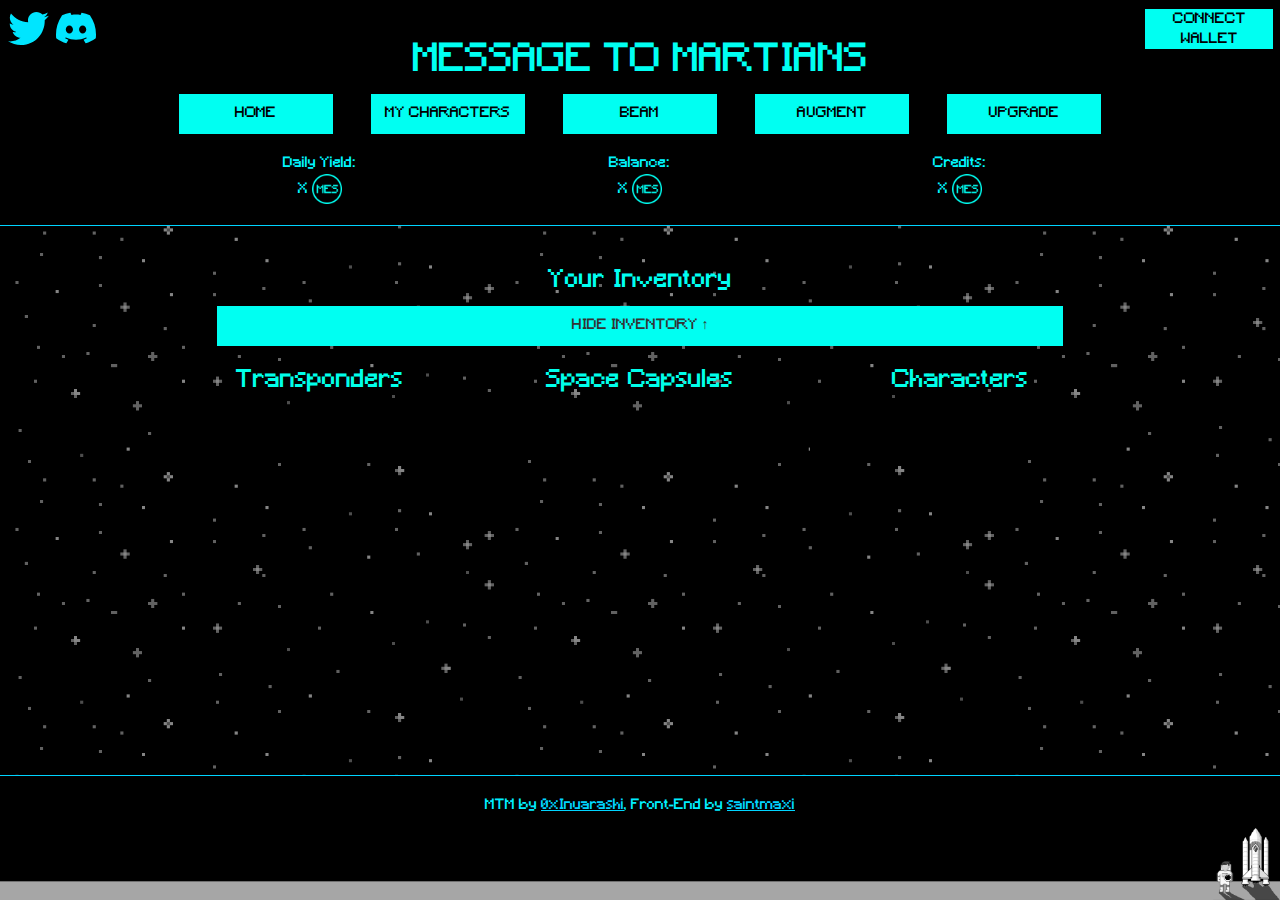
==== commit b68f03cb: "css fixes, move wallet button" ====
--- a/index.html
+++ b/index.html
@@ -40,28 +40,29 @@
         <div class="w-col w-col-13">
           <a href="augment.html"><button onclick="cachePendingTransactions()">AUGMENT</button></a>
         </div>
-        <div class="w-col w-col-13">
+        <div id="upgrade-button-div" class="w-col w-col-13">
           <a href="upgrade.html"><button onclick="cachePendingTransactions()">UPGRADE</button></a>
         </div>
       </div><br>
       <div class="w-row">
-        <div class="w-col w-col-3 navbar-container">
+        <div class="w-col w-col-4 navbar-container">
           <div class="navbar-text">Daily Yield:</div>
           <div id="your-yield-rate" class="navbar-text">X <img src="./images/mes.png" width="30px"></div>
         </div>
-        <div class="w-col w-col-3 navbar-container">
+        <div class="w-col w-col-4 navbar-container">
           <div class="navbar-text">Balance:</div>
           <div class="navbar-text" id="your-mes">X <img src="./images/mes.png" width="30px"></div>
         </div>
-        <div class="w-col w-col-3 navbar-container">
+        <div class="w-col w-col-4 navbar-container">
           <div class="navbar-text">Credits:</div>
           <div id="your-mes-credits" class="navbar-text">X <img src="./images/mes.png" width="30px"></div>
         </div>
         <div class="w-col w-col-2">
-              <a id="account" href="#" class="mtm-button connect-wallet w-node-_9443d022-6353-38ba-9f34-5e918cd76ecb-ac60a2f5 w-button" onclick=connect()>Connect Wallet</a>
+              <button id="mobile-account" href="#" class="clickable hide-on-desktop" onclick=connect()>CONNECT WALLET</button>
         </div>
       </div>
     </div>
+    <button id="account" href="#" class="clickable" onclick=connect()>CONNECT WALLET</button>
       <div id="toolbar">
         <a href="https://twitter.com/mtmartians" target="_blank" rel="noopener noreferrer">
           <svg fill="#00e5ff" id="twitter" xmlns="http://www.w3.org/2000/svg"  viewBox="0 0 30 30"><path d="M28,6.937c-0.957,0.425-1.985,0.711-3.064,0.84c1.102-0.66,1.947-1.705,2.345-2.951c-1.03,0.611-2.172,1.055-3.388,1.295c-0.973-1.037-2.359-1.685-3.893-1.685c-2.946,0-5.334,2.389-5.334,5.334c0,0.418,0.048,0.826,0.138,1.215c-4.433-0.222-8.363-2.346-10.995-5.574C3.351,6.199,3.088,7.115,3.088,8.094c0,1.85,0.941,3.483,2.372,4.439c-0.874-0.028-1.697-0.268-2.416-0.667c0,0.023,0,0.044,0,0.067c0,2.585,1.838,4.741,4.279,5.23c-0.447,0.122-0.919,0.187-1.406,0.187c-0.343,0-0.678-0.034-1.003-0.095c0.679,2.119,2.649,3.662,4.983,3.705c-1.825,1.431-4.125,2.284-6.625,2.284c-0.43,0-0.855-0.025-1.273-0.075c2.361,1.513,5.164,2.396,8.177,2.396c9.812,0,15.176-8.128,15.176-15.177c0-0.231-0.005-0.461-0.015-0.69C26.38,8.945,27.285,8.006,28,6.937z"/>
@@ -75,7 +76,7 @@
         </a>
       </div><br class="hide-on-desktop">
   </div>
-  <div class="section wf-section" style="min-height: 70vh;">
+  <div class="section wf-section">
     <div class="w-container">
       <h3 class="section-head">Your Inventory</h3>
       <button id="hide-inventory" onclick="hideInventory()">HIDE INVENTORY ↑</button>
--- a/css/message-to-martians-characters.webflow.css
+++ b/css/message-to-martians-characters.webflow.css
@@ -35,6 +35,24 @@
   font-family: Minecraft, sans-serif;
 }
 
+body{ 
+  min-height: 100vh; 
+  margin: 0; 
+  
+  display: grid;
+  grid-template-rows: auto 1fr auto;
+}
+
+#header-section{ 
+  min-height:50px;
+  background:lightcyan; 
+}
+
+#footer-section{ 
+  min-height:50px; 
+  background:PapayaWhip; 
+}
+
 .grid {
   -webkit-box-align: center;
   -webkit-align-items: center;
@@ -53,6 +71,32 @@
 .navbar-text {
   color: #00f6ff;
   text-align: center;
+}
+
+#account, #mobile-account {
+  color: black;
+  width: 10%;
+}
+
+#account {
+  position: absolute;
+  display: inline;
+  text-align: center;
+  top: 9px;
+  right: 7px;
+}
+
+.connected-account {
+  background-color: #00FF00;
+  cursor: default;
+}
+
+.connected-account:hover {
+  cursor: default !important;
+  background-color: #00FF00;
+  -webkit-box-shadow:initial;
+  -moz-box-shadow: initial;
+  box-shadow: initial;
 }
 
 .section-head, h3, h4 {
@@ -185,7 +229,7 @@
   display: inline;
   text-align: center;
   top: 5px;
-  right: 5px;
+  left: 5px;
 }
 
 #toolbar a {
@@ -205,6 +249,10 @@
 
 .hide-on-desktop {
   display: none;
+}
+
+.hide-on-mobile {
+  display: block;
 }
 
 .mes-selector {
@@ -321,7 +369,7 @@
 }
 
 #augment-w-char-svg, #augment-w-mats-svg, #level-up-svg, #upgrade-equip-svg, .your-char svg{
-  height: 40vh;
+  height: 290px;
   width: 100%;
 } 
 
@@ -353,15 +401,15 @@
 }
 
 .your-char {
-    width: 24%;
+    width: 25%;
     font-size: 1.3vw;
     display: -webkit-box;
     display: -webkit-flex;
     display: -ms-flexbox;
     display: flex;
-    margin-right: -40px;
-    margin-left: -40px;
-    margin-top: -40px;
+    /* margin-right: -40px;
+    margin-left: -40px; */
+    margin-top: -10px;
     -webkit-box-orient: vertical;
     -webkit-box-direction: normal;
     -webkit-flex-direction: column;
@@ -387,6 +435,9 @@
 #equip-stats {
   display: flex;
   justify-content: center;
+  width: 58%;
+  margin: auto;
+  background-color: black;
 }
 
 #equip-stats-1, #equip-stats-2 {
@@ -399,6 +450,12 @@
 
 .stats-loading {
   text-align: center;
+}
+
+#hide-inventory:hover {
+  -webkit-box-shadow:0px 0px 50px 1px rgba(0,255,242,0.9);
+  -moz-box-shadow: 0px 0px 50px 1px rgba(0,255,242,0.9);
+  box-shadow: 0px 0px 50px 1px rgba(0,255,242,0.9)
 }
 
 /*Animation*/
@@ -453,6 +510,10 @@
 }
 
 @media screen and (max-width: 767px) {
+  #equip-stats {
+    width: 66%;
+  }
+
   .columns {
     -webkit-box-orient: vertical;
     -webkit-box-direction: normal;
@@ -493,6 +554,10 @@
     display: block;
   }
 
+  #account {
+    display: none;
+  }
+
   #directory {
     width:100%;
     text-align: center;
@@ -551,7 +616,7 @@
     width: 32%;
   }
 
-  #account {
+  #mobile-account {
     width:80%;
     margin-top: 10px;
   }
@@ -559,6 +624,10 @@
   .your-char {
     width: 100%;
     margin: 2px;
+  }
+
+  #upgrade-button-div {
+    width: 100% !important;
   }
 }
 
@@ -598,6 +667,12 @@
   }
 }
 
+@media screen and (min-width: 1500px) {
+.your-char {
+  width: 16%;
+}
+}
+
 @font-face {
   font-family: 'Minecraft';
   src: url('../fonts/Minecraft.ttf') format('truetype');
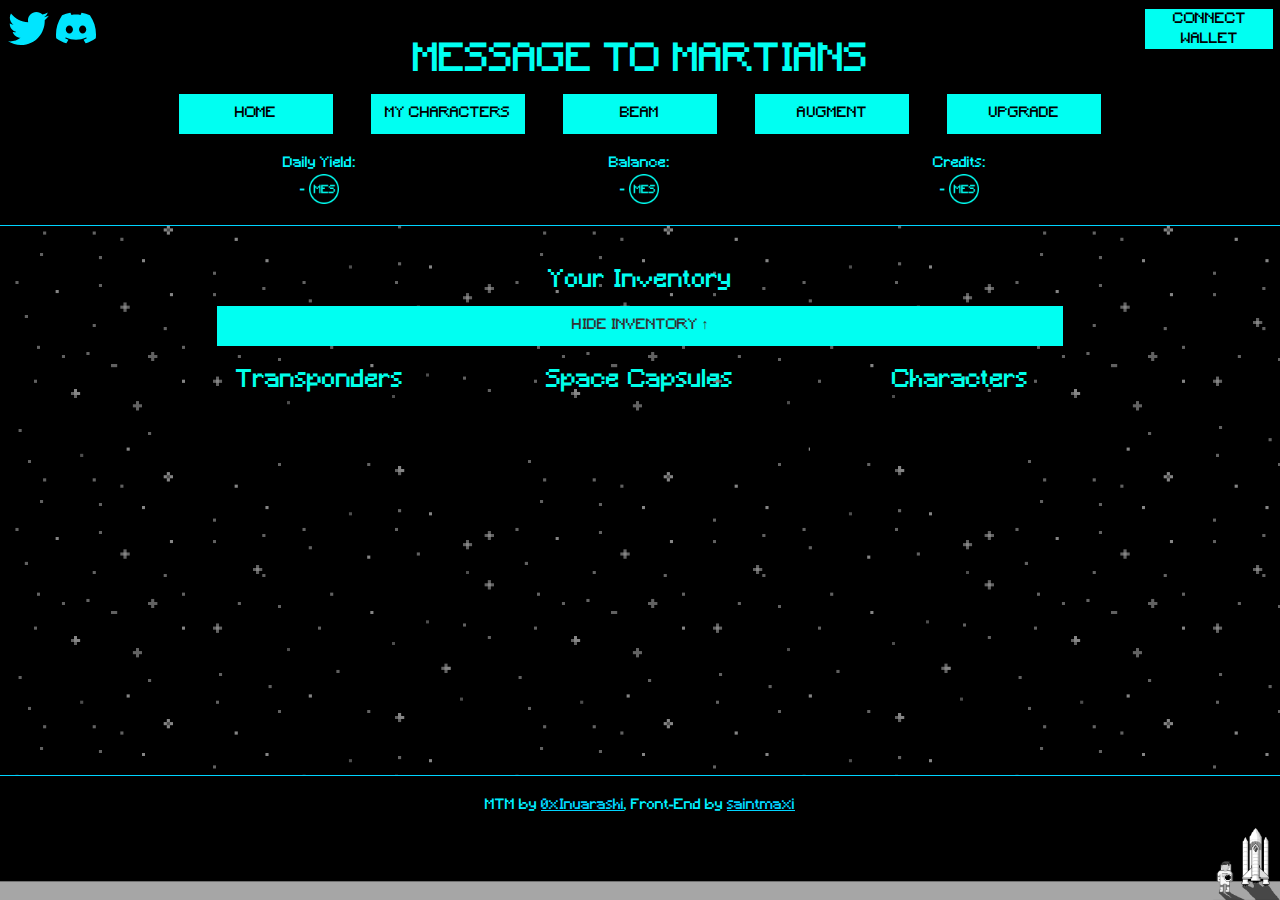
==== commit c2e5e7ec: "X -> -" ====
--- a/index.html
+++ b/index.html
@@ -47,15 +47,15 @@
       <div class="w-row">
         <div class="w-col w-col-4 navbar-container">
           <div class="navbar-text">Daily Yield:</div>
-          <div id="your-yield-rate" class="navbar-text">X <img src="./images/mes.png" width="30px"></div>
+          <div id="your-yield-rate" class="navbar-text">- <img src="./images/mes.png" width="30px"></div>
         </div>
         <div class="w-col w-col-4 navbar-container">
           <div class="navbar-text">Balance:</div>
-          <div class="navbar-text" id="your-mes">X <img src="./images/mes.png" width="30px"></div>
+          <div class="navbar-text" id="your-mes">- <img src="./images/mes.png" width="30px"></div>
         </div>
         <div class="w-col w-col-4 navbar-container">
           <div class="navbar-text">Credits:</div>
-          <div id="your-mes-credits" class="navbar-text">X <img src="./images/mes.png" width="30px"></div>
+          <div id="your-mes-credits" class="navbar-text">- <img src="./images/mes.png" width="30px"></div>
         </div>
         <div class="w-col w-col-2">
               <button id="mobile-account" href="#" class="clickable hide-on-desktop" onclick=connect()>CONNECT WALLET</button>
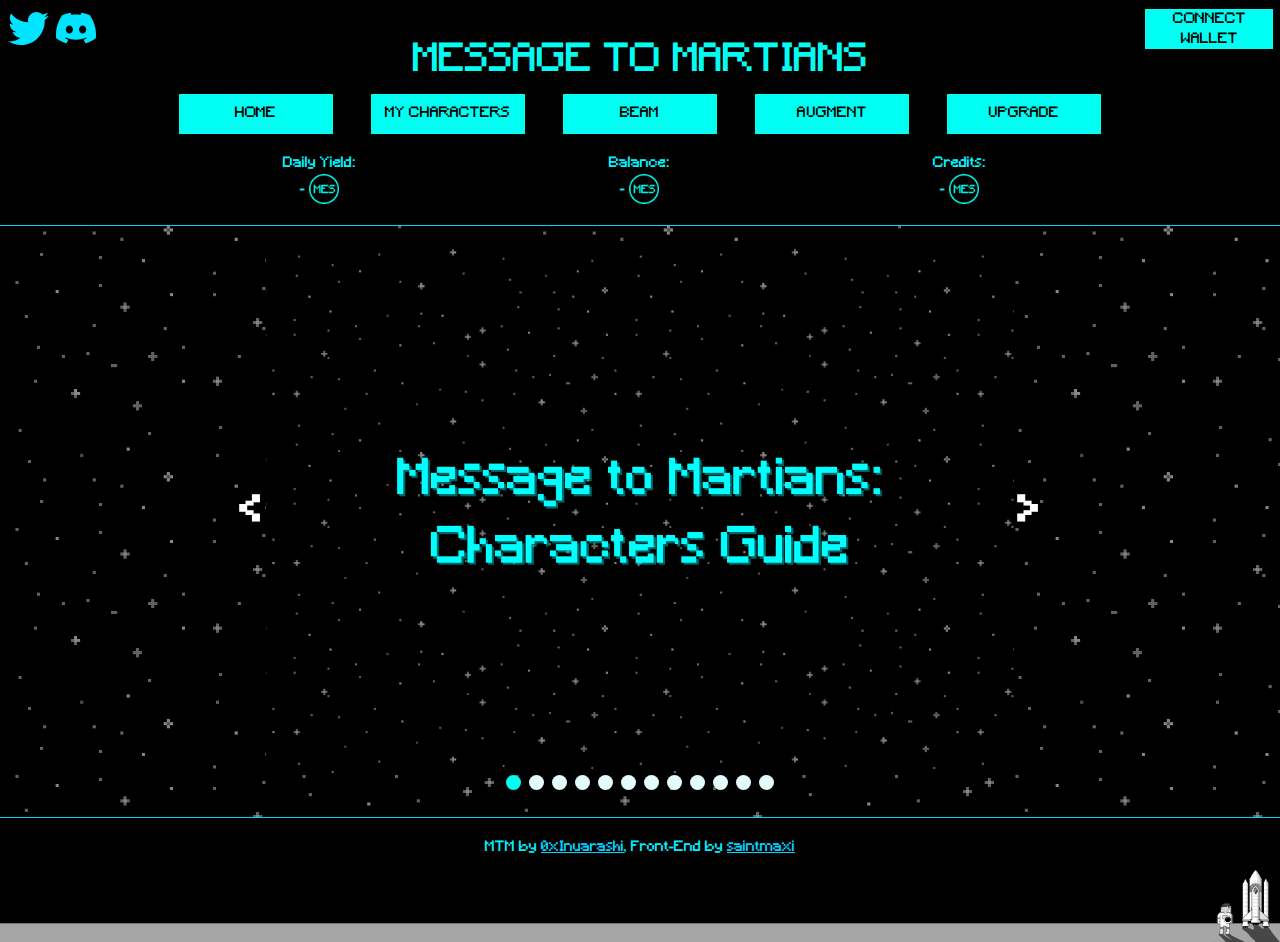
==== commit f3798ff1: "testing homepage" ====
--- a/index.html
+++ b/index.html
@@ -13,6 +13,7 @@
   <meta name="twitter:image" content="https://raw.githubusercontent.com/saintmaxi/mtm/main/mtmicon.jpg"/> 
   <link href="css/normalize.css" rel="stylesheet" type="text/css">
   <link href="css/webflow.css" rel="stylesheet" type="text/css">
+  <link href="css/slideshow.css" rel="stylesheet" type="text/css">
   <link href="css/message-to-martians-characters.webflow.css" rel="stylesheet" type="text/css">
   <!-- [if lt IE 9]><script src="https://cdnjs.cloudflare.com/ajax/libs/html5shiv/3.7.3/html5shiv.min.js" type="text/javascript"></script><![endif] -->
   <script type="text/javascript">!function(o,c){var n=c.documentElement,t=" w-mod-";n.className+=t+"js",("ontouchstart"in o||o.DocumentTouch&&c instanceof DocumentTouch)&&(n.className+=t+"touch")}(window,document);</script>
@@ -76,44 +77,115 @@
         </a>
       </div><br class="hide-on-desktop">
   </div>
-  <div class="section wf-section">
-    <div class="w-container">
-      <h3 class="section-head">Your Inventory</h3>
-      <button id="hide-inventory" onclick="hideInventory()">HIDE INVENTORY ↑</button>
-      <div class="w-row" id="inventory">
-        <div class="w-col w-col-4 inventory-item">
-          <div>
-            <h3 class="section-item">Transponders</h3>
-            <div>
-              <div id="your-transponders" class="inside-text">
-                <h1><span class="one">.</span><span class="two">.</span><span class="three">.</span></h1>
-              </div>
-            </div>
-          </div>
-        </div>
-        <div class="w-col w-col-4 inventory-item">
-          <div>
-            <h3 class="section-item">Space Capsules</h3>
-            <div>
-              <div id="your-space-capsules" class="inside-text">
-                <h1><span class="one">.</span><span class="two">.</span><span class="three">.</span></h1>
-              </div>
-            </div>
-          </div>
-        </div>
-        <div class="w-col w-col-4 inventory-item">
-          <div>
-            <h3 class="section-item">Characters</h3>
-            <div>
-              <div id="your-characters" class="inside-text">
-                <h1><span class="one">.</span><span class="two">.</span><span class="three">.</span></h1>
-              </div>
-            </div>
-          </div>
-        </div>
-      </div>
-    </div>
-  </div>
+  <br class="hide-on-mobile">
+<main>
+    <div class="slideshow-container hide-on-mobile">
+
+      <!-- Full-width images with number and caption text -->
+      <div class="mySlides fade">
+        <img src="./images/guide/guide1.png" style="width:100%">
+      </div>
+    
+      <div class="mySlides fade">
+        <img src="./images/guide/guide2.png" style="width:100%">
+      </div>
+
+      <div class="mySlides fade">
+        <img src="./images/guide/guide3.png" style="width:100%">
+      </div>
+
+      <div class="mySlides fade">
+        <img src="./images/guide/guide4.png" style="width:100%">
+      </div>
+      
+      <div class="mySlides fade">
+        <img src="./images/guide/guide5.png" style="width:100%">
+      </div>
+
+      <div class="mySlides fade">
+        <img src="./images/guide/guide6.png" style="width:100%">
+      </div>
+
+      <div class="mySlides fade">
+        <img src="./images/guide/guide7.png" style="width:100%">
+      </div>
+
+      <div class="mySlides fade">
+        <img src="./images/guide/guide8.png" style="width:100%">
+      </div>
+
+      <div class="mySlides fade">
+        <img src="./images/guide/guide9.png" style="width:100%">
+      </div>
+
+      <div class="mySlides fade">
+        <img src="./images/guide/guide10.png" style="width:100%">
+      </div>
+
+      <div class="mySlides fade">
+        <img src="./images/guide/guide11.png" style="width:100%">
+      </div>
+
+      <div class="mySlides fade">
+        <img src="./images/guide/guide12.png" style="width:100%">
+      </div>
+    
+      <!-- Next and previous buttons -->
+      <a class="prev" onclick="plusSlides(-1)">&#60;</a>
+      <a class="next" onclick="plusSlides(1)">&#62;</a>
+
+      <div class="mySlides fade">
+        <img src="./images/guide/guide1.png" style="width:100%">
+      </div>
+    
+      <div class="mySlides fade">
+        <img src="./images/guide/guide2.png" style="width:100%">
+      </div>
+
+      <div class="mySlides fade">
+        <img src="./images/guide/guide3.png" style="width:100%">
+      </div>
+
+      <div class="mySlides fade">
+        <img src="./images/guide/guide4.png" style="width:100%">
+      </div>
+      
+
+    </div>
+  
+    <!-- The dots/circles -->
+    <div class="hide-on-mobile" style="text-align:center">
+      <span class="dot" onclick="currentSlide(1)"></span>
+      <span class="dot" onclick="currentSlide(2)"></span>
+      <span class="dot" onclick="currentSlide(3)"></span>
+      <span class="dot" onclick="currentSlide(4)"></span>
+      <span class="dot" onclick="currentSlide(5)"></span>
+      <span class="dot" onclick="currentSlide(6)"></span>
+      <span class="dot" onclick="currentSlide(7)"></span>
+      <span class="dot" onclick="currentSlide(8)"></span>
+      <span class="dot" onclick="currentSlide(9)"></span>
+      <span class="dot" onclick="currentSlide(10)"></span>
+      <span class="dot" onclick="currentSlide(11)"></span>
+      <span class="dot" onclick="currentSlide(12)"></span>
+    </div>
+    <div class="hide-on-desktop">
+      <img src="./images/guide/guide1.png" style="width:100%">
+      <img src="./images/guide/guide2.png" style="width:100%">
+      <img src="./images/guide/guide3.png" style="width:100%">
+      <img src="./images/guide/guide4.png" style="width:100%">
+      <img src="./images/guide/guide5.png" style="width:100%">
+      <img src="./images/guide/guide6.png" style="width:100%">
+      <br>
+      <img src="./images/guide/guide7.png" style="width:100%">
+      <img src="./images/guide/guide8.png" style="width:100%">
+      <img src="./images/guide/guide9.png" style="width:100%">
+      <img src="./images/guide/guide10.png" style="width:100%">
+      <img src="./images/guide/guide11.png" style="width:100%">
+      <br>
+      <img src="./images/guide/guide12.png" style="width:100%">
+    </div>
+  <br>
+  </main>
   
   <div class="footer-section wf-section">
       <br>
@@ -127,7 +199,8 @@
   <!-- [if lte IE 9]><script src="https://cdnjs.cloudflare.com/ajax/libs/placeholders/3.0.2/placeholders.min.js"></script><![endif] -->
   <!-- Ethers -->
   <script src="https://cdn.ethers.io/lib/ethers-5.2.umd.min.js" type="application/javascript"></script>
-  <script src="./scripts/utils.js"></script>     
+  <script src="./scripts/utils.js"></script>  
+  <script src="./scripts/slideshow.js"></script>     
   <!-- Ethers Implementation -->
   <script src="./scripts/ethers.js"></script>
 </body>
--- a/css/slideshow.css
+++ b/css/slideshow.css
@@ -0,0 +1,90 @@
+* {box-sizing:border-box}
+
+/* Slideshow container */
+.slideshow-container {
+    width: 65%;
+  position: relative;
+  margin: auto;
+}
+
+/* Hide the images by default */
+.mySlides {
+  display: none;
+}
+
+/* Next & previous buttons */
+.prev, .next {
+  cursor: pointer;
+  position: absolute;
+  top: 50%;
+  width: auto;
+  margin-top: -22px;
+  padding: 16px;
+  color: white;
+  font-weight: bold;
+  font-size: 18px;
+  transition: 0.6s ease;
+  border-radius: 0 3px 3px 0;
+  user-select: none;
+  font-size: 4vw;
+}
+
+/* Position the "next button" to the right */
+.prev {
+    left: 0;
+    border-radius: 3px 0 0 3px;
+  }
+
+.next {
+  right: 0;
+  border-radius: 3px 0 0 3px;
+}
+
+/* On hover, add a black background color with a little bit see-through */
+.prev:hover, .next:hover {
+  background-color: rgba(0,0,0,0.8);
+  color: #00fff2;
+}
+
+/* The dots/bullets/indicators */
+.dot {
+  cursor: pointer;
+  height: 15px;
+  width: 15px;
+  margin: 0 2px;
+  background-color: #e4fdfc;
+  border-radius: 50%;
+  display: inline-block;
+  transition: background-color 0.6s ease;
+}
+
+.active, .dot:hover {
+  background-color: #00fff2;
+}
+
+.mySlides {
+    width: 90%;
+    margin: auto;
+}
+
+/* Fading animation */
+.fade {
+  -webkit-animation-name: fade;
+  -webkit-animation-duration: 1.5s;
+  animation-name: fade;
+  animation-duration: 1.5s;
+}
+
+@-webkit-keyframes fade {
+  from {opacity: .4}
+  to {opacity: 1}
+}
+
+@keyframes fade {
+  from {opacity: .4}
+  to {opacity: 1}
+}
+
+@media screen and (max-width: 767px) {
+    .slideshow-container { width:95%}
+}--- a/css/message-to-martians-characters.webflow.css
+++ b/css/message-to-martians-characters.webflow.css
@@ -161,6 +161,14 @@
   -webkit-box-shadow:0px 0px 105px 1px rgba(0,255,242,0.9);
   -moz-box-shadow: 0px 0px 105px 1px rgba(0,255,242,0.9);
   box-shadow: 0px 0px 105px 1px rgba(0,255,242,0.9), 0 0 5000px 5000px rgba(0,0,0,0.88);
+}
+
+#block-screen {
+  z-index: 9990;
+  width: 100vw;
+  height: 1000vh;
+  opacity: 0;
+  position: absolute;
 }
 
 #displayed-transponder, #displayed-capsule {
@@ -554,6 +562,10 @@
     display: block;
   }
 
+  .hide-on-mobile {
+    display: none;
+  }
+
   #account {
     display: none;
   }
@@ -668,8 +680,13 @@
 }
 
 @media screen and (min-width: 1500px) {
+  .your-char svg {
+    height: 450px;
+    margin-bottom: -10px;
+  }
+
 .your-char {
-  width: 16%;
+  width: 25%;
 }
 }
 
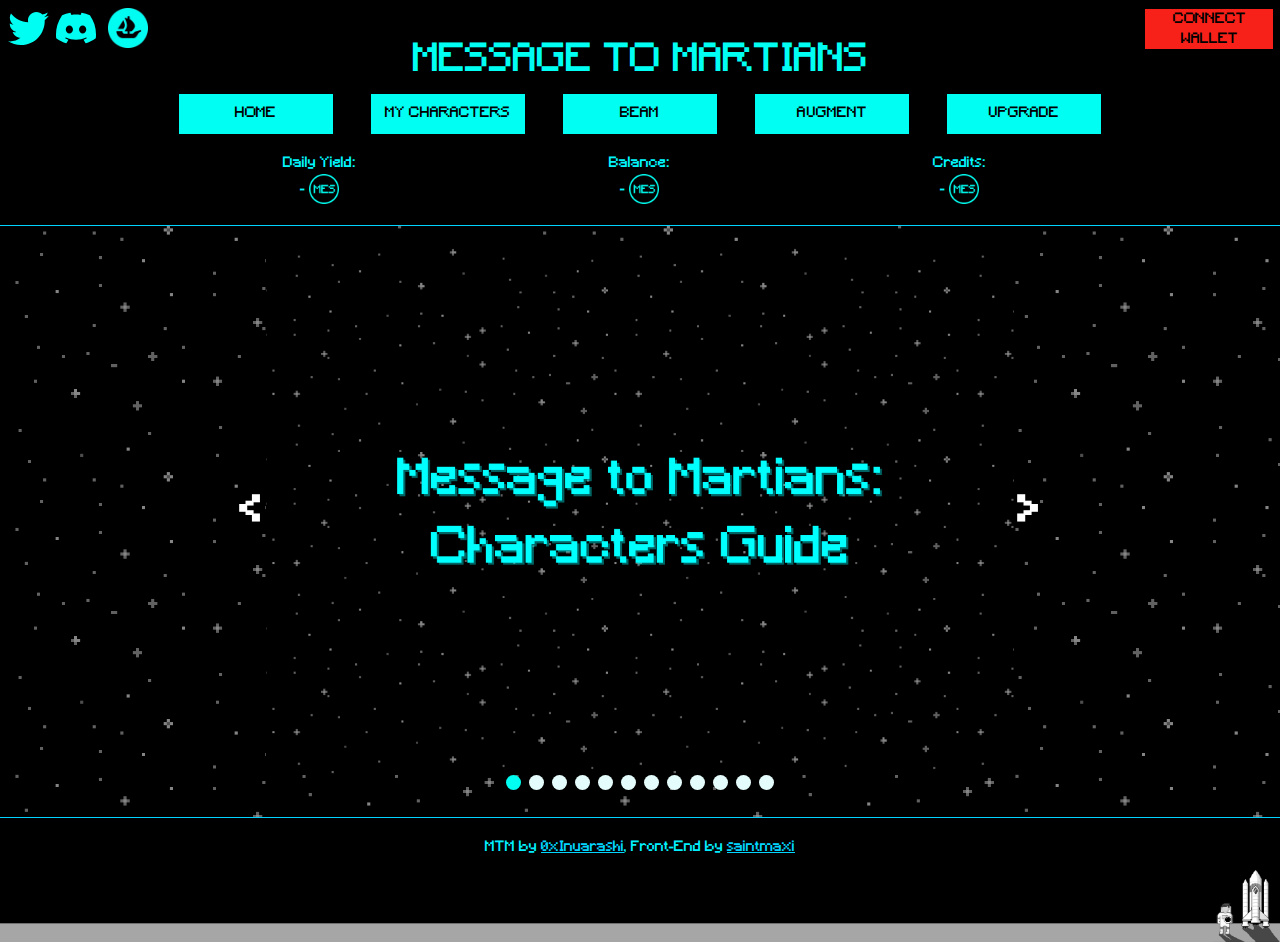
==== commit ba734a35: "opensea link" ====
--- a/index.html
+++ b/index.html
@@ -66,14 +66,17 @@
     <button id="account" href="#" class="clickable" onclick=connect()>CONNECT WALLET</button>
       <div id="toolbar">
         <a href="https://twitter.com/mtmartians" target="_blank" rel="noopener noreferrer">
-          <svg fill="#00e5ff" id="twitter" xmlns="http://www.w3.org/2000/svg"  viewBox="0 0 30 30"><path d="M28,6.937c-0.957,0.425-1.985,0.711-3.064,0.84c1.102-0.66,1.947-1.705,2.345-2.951c-1.03,0.611-2.172,1.055-3.388,1.295c-0.973-1.037-2.359-1.685-3.893-1.685c-2.946,0-5.334,2.389-5.334,5.334c0,0.418,0.048,0.826,0.138,1.215c-4.433-0.222-8.363-2.346-10.995-5.574C3.351,6.199,3.088,7.115,3.088,8.094c0,1.85,0.941,3.483,2.372,4.439c-0.874-0.028-1.697-0.268-2.416-0.667c0,0.023,0,0.044,0,0.067c0,2.585,1.838,4.741,4.279,5.23c-0.447,0.122-0.919,0.187-1.406,0.187c-0.343,0-0.678-0.034-1.003-0.095c0.679,2.119,2.649,3.662,4.983,3.705c-1.825,1.431-4.125,2.284-6.625,2.284c-0.43,0-0.855-0.025-1.273-0.075c2.361,1.513,5.164,2.396,8.177,2.396c9.812,0,15.176-8.128,15.176-15.177c0-0.231-0.005-0.461-0.015-0.69C26.38,8.945,27.285,8.006,28,6.937z"/>
+          <svg fill="#00fff2" id="twitter" xmlns="http://www.w3.org/2000/svg"  viewBox="0 0 30 30"><path d="M28,6.937c-0.957,0.425-1.985,0.711-3.064,0.84c1.102-0.66,1.947-1.705,2.345-2.951c-1.03,0.611-2.172,1.055-3.388,1.295c-0.973-1.037-2.359-1.685-3.893-1.685c-2.946,0-5.334,2.389-5.334,5.334c0,0.418,0.048,0.826,0.138,1.215c-4.433-0.222-8.363-2.346-10.995-5.574C3.351,6.199,3.088,7.115,3.088,8.094c0,1.85,0.941,3.483,2.372,4.439c-0.874-0.028-1.697-0.268-2.416-0.667c0,0.023,0,0.044,0,0.067c0,2.585,1.838,4.741,4.279,5.23c-0.447,0.122-0.919,0.187-1.406,0.187c-0.343,0-0.678-0.034-1.003-0.095c0.679,2.119,2.649,3.662,4.983,3.705c-1.825,1.431-4.125,2.284-6.625,2.284c-0.43,0-0.855-0.025-1.273-0.075c2.361,1.513,5.164,2.396,8.177,2.396c9.812,0,15.176-8.128,15.176-15.177c0-0.231-0.005-0.461-0.015-0.69C26.38,8.945,27.285,8.006,28,6.937z"/>
           </svg>
         </a>
         <a href="https://discord.gg/u9g9FCMXN6" target="_blank" rel="noopener noreferrer">
-          <svg id="discord" fill="#00e5ff" viewBox="0 0 71 55" xmlns="http://www.w3.org/2000/svg">
+          <svg id="discord" fill="#00fff2" viewBox="0 0 71 55" xmlns="http://www.w3.org/2000/svg">
             <path
               d="M60.1045 4.8978C55.5792 2.8214 50.7265 1.2916 45.6527 0.41542C45.5603 0.39851 45.468 0.440769 45.4204 0.525289C44.7963 1.6353 44.105 3.0834 43.6209 4.2216C38.1637 3.4046 32.7345 3.4046 27.3892 4.2216C26.905 3.0581 26.1886 1.6353 25.5617 0.525289C25.5141 0.443589 25.4218 0.40133 25.3294 0.41542C20.2584 1.2888 15.4057 2.8186 10.8776 4.8978C10.8384 4.9147 10.8048 4.9429 10.7825 4.9795C1.57795 18.7309 -0.943561 32.1443 0.293408 45.3914C0.299005 45.4562 0.335386 45.5182 0.385761 45.5576C6.45866 50.0174 12.3413 52.7249 18.1147 54.5195C18.2071 54.5477 18.305 54.5139 18.3638 54.4378C19.7295 52.5728 20.9469 50.6063 21.9907 48.5383C22.0523 48.4172 21.9935 48.2735 21.8676 48.2256C19.9366 47.4931 18.0979 46.6 16.3292 45.5858C16.1893 45.5041 16.1781 45.304 16.3068 45.2082C16.679 44.9293 17.0513 44.6391 17.4067 44.3461C17.471 44.2926 17.5606 44.2813 17.6362 44.3151C29.2558 49.6202 41.8354 49.6202 53.3179 44.3151C53.3935 44.2785 53.4831 44.2898 53.5502 44.3433C53.9057 44.6363 54.2779 44.9293 54.6529 45.2082C54.7816 45.304 54.7732 45.5041 54.6333 45.5858C52.8646 46.6197 51.0259 47.4931 49.0921 48.2228C48.9662 48.2707 48.9102 48.4172 48.9718 48.5383C50.038 50.6034 51.2554 52.5699 52.5959 54.435C52.6519 54.5139 52.7526 54.5477 52.845 54.5195C58.6464 52.7249 64.529 50.0174 70.6019 45.5576C70.6551 45.5182 70.6887 45.459 70.6943 45.3942C72.1747 30.0791 68.2147 16.7757 60.1968 4.9823C60.1772 4.9429 60.1437 4.9147 60.1045 4.8978ZM23.7259 37.3253C20.2276 37.3253 17.3451 34.1136 17.3451 30.1693C17.3451 26.225 20.1717 23.0133 23.7259 23.0133C27.308 23.0133 30.1626 26.2532 30.1066 30.1693C30.1066 34.1136 27.28 37.3253 23.7259 37.3253ZM47.3178 37.3253C43.8196 37.3253 40.9371 34.1136 40.9371 30.1693C40.9371 26.225 43.7636 23.0133 47.3178 23.0133C50.9 23.0133 53.7545 26.2532 53.6986 30.1693C53.6986 34.1136 50.9 37.3253 47.3178 37.3253Z" />
           </svg>
+        </a>
+        <a href="https://opensea.io/collection/mtm-characters" target="_blank" rel="noopener noreferrer">
+          <img id="opensea" src="./images/OS.png">
         </a>
       </div><br class="hide-on-desktop">
   </div>
--- a/css/message-to-martians-characters.webflow.css
+++ b/css/message-to-martians-characters.webflow.css
@@ -75,7 +75,14 @@
 
 #account, #mobile-account {
   color: black;
+  background-color: #F72119;
   width: 10%;
+}
+
+#account:hover, #mobile-account:hover {
+  -webkit-box-shadow:0px 0px 105px 1px #F72119;
+  -moz-box-shadow: 0px 0px 105px 1px #F72119;
+  box-shadow: 0px 0px 105px 1px #F72119;
 }
 
 #account {
@@ -87,16 +94,16 @@
 }
 
 .connected-account {
-  background-color: #00FF00;
+  background-color: #00fff2 !important;
   cursor: default;
 }
 
 .connected-account:hover {
   cursor: default !important;
-  background-color: #00FF00;
-  -webkit-box-shadow:initial;
-  -moz-box-shadow: initial;
-  box-shadow: initial;
+  background-color: #00fff2 !important;
+  -webkit-box-shadow:initial !important;
+  -moz-box-shadow: initial !important;
+  box-shadow: initial !important;
 }
 
 .section-head, h3, h4 {
@@ -253,6 +260,15 @@
 #twitter {
   width:47px;
   height:47px;
+}
+
+#opensea {
+  position: absolute;
+  cursor: pointer;
+  top: 3px;
+  margin-left: 12px;
+  width:40px;
+  height:40px;
 }
 
 .hide-on-desktop {
@@ -558,6 +574,14 @@
     margin-left: 8px;
   }
 
+  #opensea {
+    position: absolute;
+    top: 1px;
+    right: 74px;;
+    width:6.1vw;
+    height:6.1vw;
+  }
+
   .hide-on-desktop {
     display: block;
   }
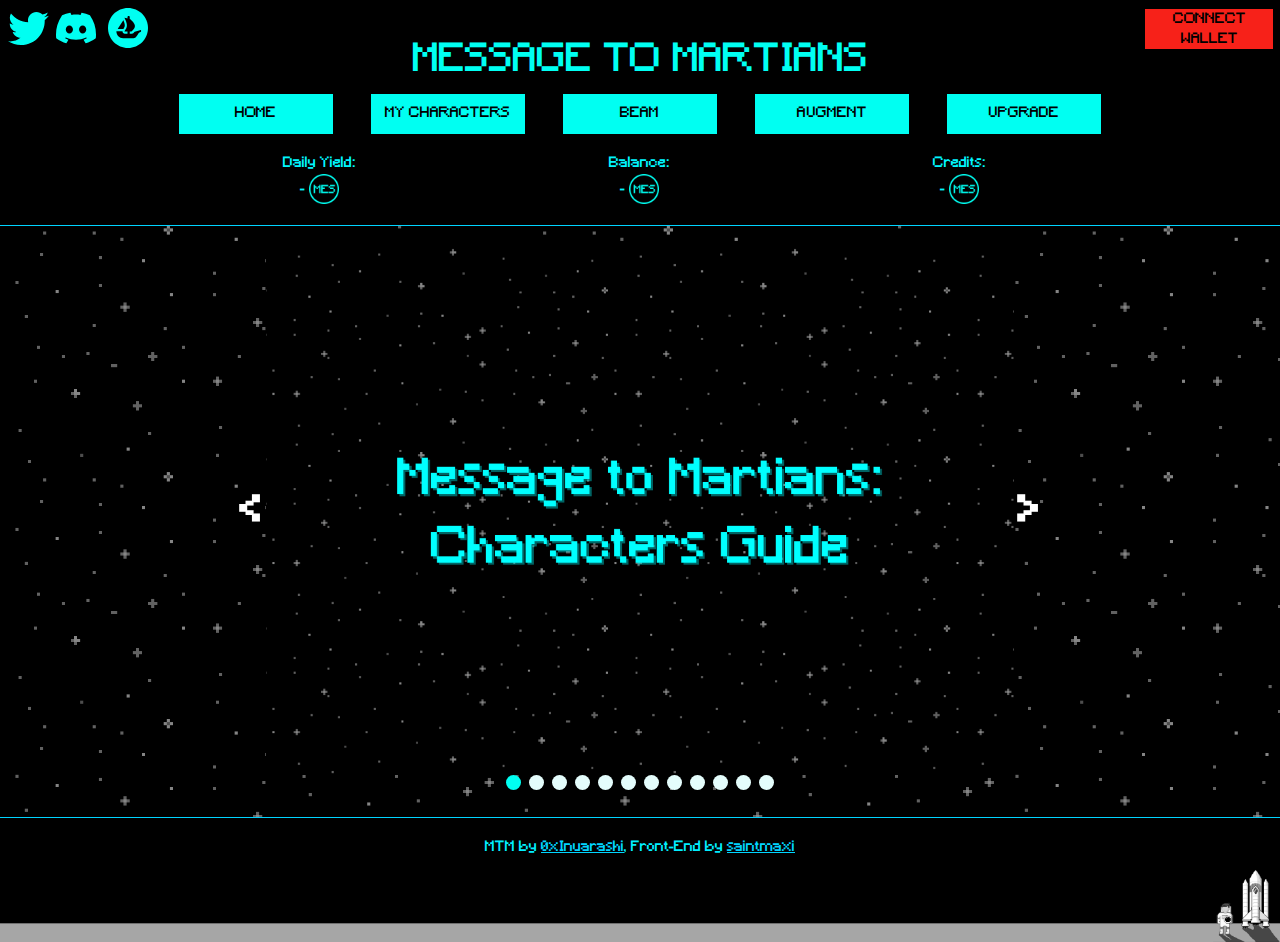
==== commit 3abc1be8: "replace OS png w svg to avoid flicker" ====
--- a/index.html
+++ b/index.html
@@ -76,7 +76,11 @@
           </svg>
         </a>
         <a href="https://opensea.io/collection/mtm-characters" target="_blank" rel="noopener noreferrer">
-          <img id="opensea" src="./images/OS.png">
+          <svg id="opensea" xmlns="http://www.w3.org/2000/svg"  viewBox="0 0 90 90" fill="black">
+            <path d="M90 45C90 69.8514 69.8514 90 45 90C20.1486 90 0 69.8514 0 45C0 20.1486 20.1486 0 45 0C69.8566 0 90 20.1486 90 45Z" fill="#00fff2"/>
+            <path d="M22.2011 46.512L22.3953 46.2069L34.1016 27.8939C34.2726 27.6257 34.6749 27.6535 34.8043 27.9447C36.76 32.3277 38.4475 37.7786 37.6569 41.1721C37.3194 42.5683 36.3948 44.4593 35.3545 46.2069C35.2204 46.4612 35.0725 46.7109 34.9153 46.9513C34.8413 47.0622 34.7165 47.127 34.5824 47.127H22.5432C22.2196 47.127 22.0301 46.7756 22.2011 46.512Z" fill="black"/>
+            <path d="M74.38 49.9149V52.8137C74.38 52.9801 74.2783 53.1281 74.1304 53.1928C73.2242 53.5812 70.1219 55.0052 68.832 56.799C65.5402 61.3807 63.0251 67.932 57.4031 67.932H33.949C25.6362 67.932 18.9 61.1727 18.9 52.8322V52.564C18.9 52.3421 19.0803 52.1618 19.3023 52.1618H32.377C32.6359 52.1618 32.8255 52.4022 32.8024 52.6565C32.7099 53.5072 32.8671 54.3764 33.2693 55.167C34.0461 56.7435 35.655 57.7283 37.3934 57.7283H43.866V52.675H37.4673C37.1391 52.675 36.9449 52.2959 37.1345 52.0277C37.2038 51.9214 37.2824 51.8104 37.3656 51.6856C37.9713 50.8257 38.8358 49.4895 39.6958 47.9684C40.2829 46.9421 40.8516 45.8463 41.3093 44.746C41.4018 44.5472 41.4758 44.3438 41.5497 44.1449C41.6746 43.7936 41.804 43.4653 41.8965 43.1371C41.9889 42.8597 42.0629 42.5684 42.1369 42.2956C42.3542 41.3617 42.4467 40.3723 42.4467 39.3459C42.4467 38.9437 42.4282 38.523 42.3912 38.1207C42.3727 37.6815 42.3172 37.2423 42.2617 36.8031C42.2247 36.4147 42.1554 36.031 42.0814 35.6288C41.9889 35.0416 41.8595 34.4591 41.7115 33.8719L41.6607 33.65C41.5497 33.2478 41.4573 32.864 41.3278 32.4618C40.9626 31.1996 40.5418 29.9698 40.098 28.8186C39.9362 28.3609 39.7512 27.9217 39.5663 27.4825C39.2935 26.8213 39.0161 26.2203 38.7619 25.6516C38.6324 25.3927 38.5214 25.1569 38.4105 24.9165C38.2857 24.6437 38.1562 24.371 38.0268 24.112C37.9343 23.9132 37.8279 23.7283 37.754 23.5434L36.9634 22.0824C36.8524 21.8836 37.0374 21.6478 37.2546 21.7079L42.2016 23.0487H42.2155C42.2247 23.0487 42.2294 23.0533 42.234 23.0533L42.8859 23.2336L43.6025 23.437L43.866 23.511V20.5706C43.866 19.1512 45.0034 18 46.4089 18C47.1116 18 47.7496 18.2866 48.2073 18.7536C48.665 19.2206 48.9517 19.8586 48.9517 20.5706V24.935L49.4787 25.0829C49.5204 25.0968 49.562 25.1153 49.599 25.143C49.7284 25.2401 49.9133 25.3835 50.1491 25.5591C50.3341 25.7071 50.5329 25.8874 50.7733 26.0723C51.2495 26.4561 51.8181 26.9508 52.4423 27.5194C52.6087 27.6628 52.7706 27.8107 52.9185 27.9587C53.723 28.7076 54.6245 29.5861 55.4845 30.557C55.7249 30.8297 55.9607 31.1071 56.2011 31.3984C56.4415 31.6943 56.6958 31.9856 56.9177 32.2769C57.209 32.6652 57.5233 33.0674 57.7961 33.4882C57.9256 33.687 58.0735 33.8904 58.1984 34.0892C58.5497 34.6209 58.8595 35.1711 59.1554 35.7212C59.2802 35.9755 59.4097 36.2529 59.5206 36.5257C59.8489 37.2608 60.1078 38.0098 60.2742 38.7588C60.3251 38.9206 60.3621 39.0963 60.3806 39.2535V39.2904C60.436 39.5124 60.4545 39.7482 60.473 39.9886C60.547 40.756 60.51 41.5235 60.3436 42.2956C60.2742 42.6239 60.1818 42.9336 60.0708 43.2619C59.9598 43.5763 59.8489 43.9045 59.7056 44.2143C59.4282 44.8569 59.0999 45.4996 58.7115 46.1006C58.5867 46.3225 58.4388 46.5583 58.2908 46.7802C58.129 47.016 57.9626 47.238 57.8146 47.4553C57.6112 47.7327 57.3939 48.0239 57.172 48.2828C56.9732 48.5556 56.7697 48.8284 56.5478 49.0688C56.2381 49.434 55.9422 49.7808 55.6324 50.1137C55.4475 50.331 55.2487 50.5529 55.0452 50.7517C54.8464 50.9736 54.643 51.1724 54.4581 51.3573C54.1483 51.6671 53.8894 51.9075 53.6721 52.1063L53.1635 52.5733C53.0896 52.638 52.9925 52.675 52.8908 52.675H48.9517V57.7283H53.9079C55.0175 57.7283 56.0716 57.3353 56.9223 56.6141C57.2136 56.3598 58.485 55.2594 59.9876 53.5997C60.0384 53.5442 60.1032 53.5026 60.1771 53.4841L73.8668 49.5265C74.1211 49.4525 74.38 49.6467 74.38 49.9149Z" fill="black"/>
+            </svg>
         </a>
       </div><br class="hide-on-desktop">
   </div>
--- a/css/message-to-martians-characters.webflow.css
+++ b/css/message-to-martians-characters.webflow.css
@@ -170,12 +170,16 @@
   box-shadow: 0px 0px 105px 1px rgba(0,255,242,0.9), 0 0 5000px 5000px rgba(0,0,0,0.88);
 }
 
-#block-screen {
+#block-screen, #block-screen-error, #block-screen-status {
   z-index: 9990;
   width: 100vw;
-  height: 1000vh;
   opacity: 0;
   position: absolute;
+}
+
+
+#block-screen, #block-screen-error, #block-screen-status {
+  z-index: 9998;
 }
 
 #displayed-transponder, #displayed-capsule {
@@ -183,7 +187,7 @@
   height: 50vh;
 }
 
-#displayed-character svg, #displayed-transponder svg {
+#displayed-character svg, #displayed-transponder svg, #displayed-capsule svg {
   height: 100%;
   width:100%;
 }
@@ -203,6 +207,28 @@
   font-size: 3vw;
   color: red;
   z-index: 9996;
+}
+
+#close:hover {
+  cursor: pointer;
+}
+
+@keyframes blinker {
+  50% {
+    opacity: 0;
+  }
+}
+
+.blinking {
+  animation: blinker 1.6s linear infinite;
+}
+
+.success {
+  background-color: rgb(49, 219, 49) !important;
+}
+
+.failure {
+  background-color: #F72119 !important;
 }
 
 .mtm-number-input {
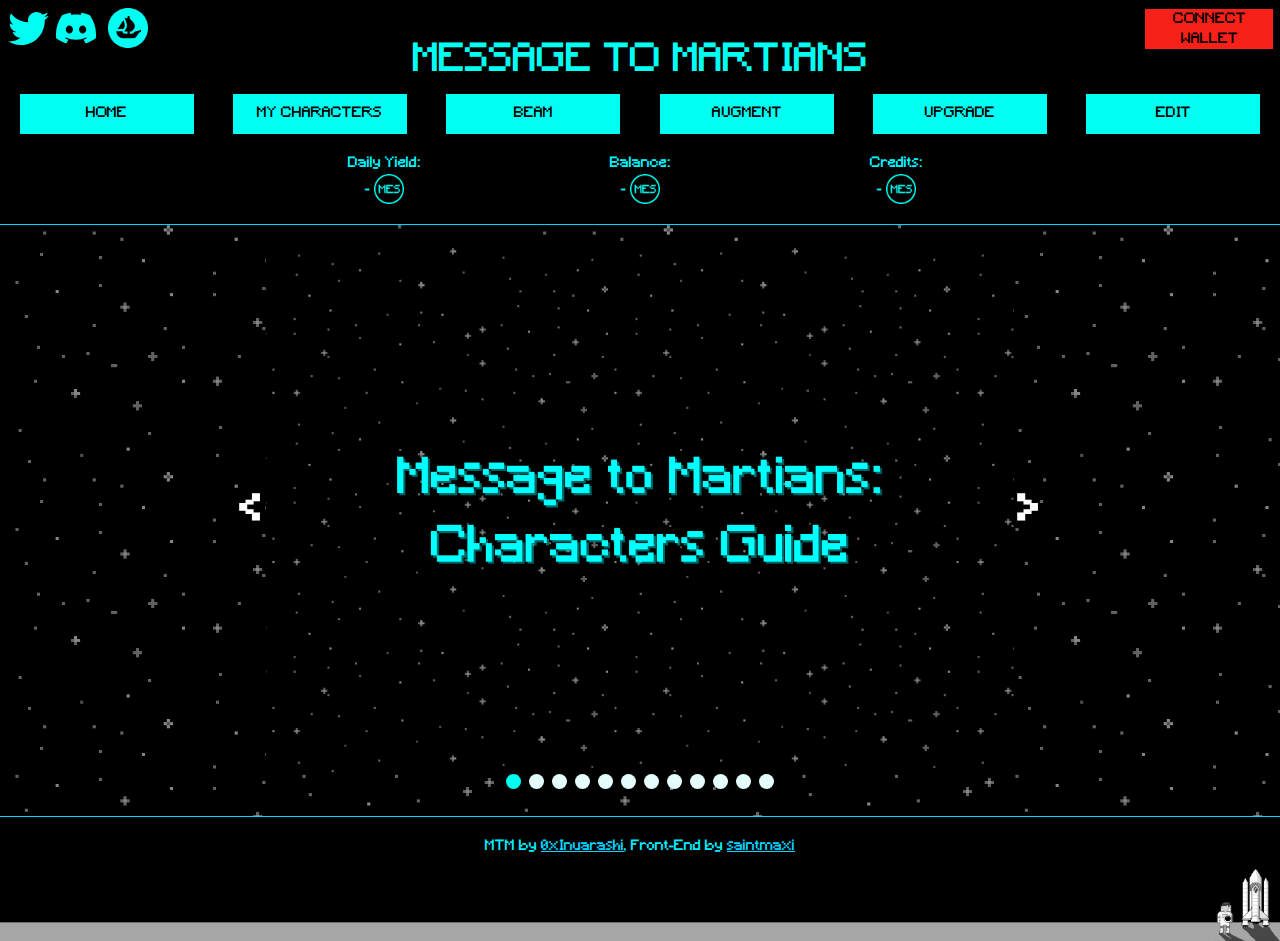
==== commit 10a801c5: "added functionality" ====
--- a/index.html
+++ b/index.html
@@ -22,44 +22,47 @@
 </head>
 <body class="body">
   <div class="header-section wf-section">
-    <div class="w-container">
+    <div>
       <div class="w-row">
         <div class="w-col w-col-12">
           <h1 class="section-head">MESSAGE TO MARTIANS</h1>
         </div>
       </div>
       <div class="w-row" id="directory">
-        <div class="w-col w-col-13">
+        <div class="w-col w-col-2">
           <a href="index.html"><button onclick="cachePendingTransactions()">HOME</button></a>
         </div>
-        <div class="w-col w-col-13">
+        <div class="w-col w-col-2">
           <a href="my-characters.html"><button onclick="cachePendingTransactions()">MY CHARACTERS</button></a>
         </div>
-        <div class="w-col w-col-13">
+        <div class="w-col w-col-2">
           <a href="beam.html"><button onclick="cachePendingTransactions()">BEAM</button></a>
         </div>
-        <div class="w-col w-col-13">
+        <div class="w-col w-col-2">
           <a href="augment.html"><button onclick="cachePendingTransactions()">AUGMENT</button></a>
         </div>
-        <div id="upgrade-button-div" class="w-col w-col-13">
+        <div class="w-col w-col-2">
           <a href="upgrade.html"><button onclick="cachePendingTransactions()">UPGRADE</button></a>
         </div>
+        <div class="w-col w-col-2">
+          <a href="edit.html"><button onclick="cachePendingTransactions()">EDIT</button></a>
+        </div>
       </div><br>
-      <div class="w-row">
-        <div class="w-col w-col-4 navbar-container">
+      <div class="w-row" id="mes-ui-info" style="display: flex;justify-content: center">
+        <div class="w-col navbar-container">
           <div class="navbar-text">Daily Yield:</div>
           <div id="your-yield-rate" class="navbar-text">- <img src="./images/mes.png" width="30px"></div>
         </div>
-        <div class="w-col w-col-4 navbar-container">
+        <div class="w-col navbar-container">
           <div class="navbar-text">Balance:</div>
           <div class="navbar-text" id="your-mes">- <img src="./images/mes.png" width="30px"></div>
         </div>
-        <div class="w-col w-col-4 navbar-container">
+        <div class="w-col navbar-container">
           <div class="navbar-text">Credits:</div>
           <div id="your-mes-credits" class="navbar-text">- <img src="./images/mes.png" width="30px"></div>
         </div>
-        <div class="w-col w-col-2">
-              <button id="mobile-account" href="#" class="clickable hide-on-desktop" onclick=connect()>CONNECT WALLET</button>
+        <div class="w-col w-col-2 hide-on-desktop">
+          <button id="mobile-account" href="#" class="clickable" onclick=connect()>CONNECT WALLET</button>
         </div>
       </div>
     </div>
--- a/css/message-to-martians-characters.webflow.css
+++ b/css/message-to-martians-characters.webflow.css
@@ -45,12 +45,10 @@
 
 #header-section{ 
   min-height:50px;
-  background:lightcyan; 
 }
 
 #footer-section{ 
   min-height:50px; 
-  background:PapayaWhip; 
 }
 
 .grid {
@@ -71,6 +69,10 @@
 .navbar-text {
   color: #00f6ff;
   text-align: center;
+}
+
+.navbar-container {
+  width: 20%;
 }
 
 #account, #mobile-account {
@@ -170,6 +172,106 @@
   box-shadow: 0px 0px 105px 1px rgba(0,255,242,0.9), 0 0 5000px 5000px rgba(0,0,0,0.88);
 }
 
+#capsule-select, #transponder-select, #character-select {
+  background-color: black;
+  background-image: url("../images/stars.png");
+  background-position:0 0;
+  background-size:500px;
+  z-index: 9995;
+  color:white;
+  position:fixed;
+  top:5vh;
+  left: 50%;
+  padding-top: 20px;
+  padding-bottom: 0px;
+  transform: translate(-50%, 0);
+  width: 90vw;
+  height: 85vh;
+  -webkit-box-shadow:0px 0px 105px 1px rgba(0,255,242,0.9);
+  -moz-box-shadow: 0px 0px 105px 1px rgba(0,255,242,0.9);
+  box-shadow: 0px 0px 105px 1px rgba(0,255,242,0.9), 0 0 5000px 5000px rgba(0,0,0,0.88);
+  display: -webkit-box;
+  display: -webkit-flex;
+  display: -ms-flexbox;
+  display: flex;
+  -webkit-box-orient: horizontal;
+  -webkit-box-direction: normal;
+  -webkit-flex-direction: row;
+  -ms-flex-direction: row;
+  flex-direction: row;
+  -webkit-box-pack: center;
+  -webkit-justify-content: center;
+  -ms-flex-pack: center;
+  justify-content: center;
+  -webkit-flex-wrap: wrap;
+  -ms-flex-wrap: wrap;
+  flex-wrap: wrap;
+  -webkit-box-align: center;
+  -webkit-align-items: center;
+  -ms-flex-align: center;
+  align-items: center;
+  overflow-y: scroll;
+}
+
+#capsule-select #close, #transponder-select #close, #character-select #close {
+  padding: 1.1vw;
+}
+
+.capsule-div, .transponder-div, .character-div {
+  cursor: pointer !important;
+  width: 30% !important;
+  margin: .5%;
+}
+
+.capsule-div:hover, .transponder-div:hover, .character-div:hover {
+  cursor: pointer !important;
+}
+
+.capsule-div svg, .transponder-div svg, .character-div svg {
+  border: solid 5px white;
+  width: 100%;
+  height: 100%;
+}
+
+.transponder-div svg text {
+  font-size: 2vw;
+}
+
+.capsule-div svg:hover, .transponder-div svg:hover, .character-div svg:hover {
+  cursor: pointer !important;
+  -webkit-box-shadow:0px 0px 105px 1px rgba(0,255,242,0.9);
+  -moz-box-shadow: 0px 0px 105px 1px rgba(0,255,242,0.9);
+  box-shadow: 0px 0px 105px 1px rgba(0,255,242,0.9);
+}
+
+#close-div {
+  width: 100%;
+  position: sticky;
+  top: 0;
+  background-color: black;
+}
+
+#bottom-div {
+  width: 100%;
+  position: sticky;
+  bottom: 0;
+  background-color: black;
+  border-top: solid 1px white;
+  font-size: 2vw;
+  padding: 20px;
+}
+
+#selected-capsules-big, #selected-transponders-big, #selected-characters-big {
+  width: 100%;
+}
+
+#confirm {
+  width: 15%;
+  padding: 15px;
+  font-size: 1.5vw;
+  color: black;
+}
+
 #block-screen, #block-screen-error, #block-screen-status {
   z-index: 9990;
   width: 100vw;
@@ -177,8 +279,15 @@
   position: absolute;
 }
 
-
-#block-screen, #block-screen-error, #block-screen-status {
+.active svg{
+  border-color: #00fff2;
+}
+
+.active h2 {
+  color: #00fff2;
+}
+
+#block-screen-error, #block-screen-status {
   z-index: 9998;
 }
 
@@ -236,6 +345,49 @@
   padding-right: 20px;
   padding-left: 20px;
   width: 100%;
+}
+
+::-webkit-input-placeholder {
+  text-align: center;
+}
+
+:-moz-placeholder { /* Firefox 18- */
+  text-align: center;  
+}
+
+::-moz-placeholder {  /* Firefox 19+ */
+  text-align: center;  
+}
+
+:-ms-input-placeholder {  
+  text-align: center; 
+}
+
+.edit-input {
+  width: 90%;
+  height: 40px;
+  background-color: #000;
+  border-color: #00e5ff;
+  color: #00d4ff;
+  border-width: 1px;
+  border-radius: 6px;
+  border-style: solid;
+}
+
+#change-bio-input {
+  width: 90%;
+  height: 60px;
+  background-color: #000;
+  border-color: #00e5ff;
+  color: #00d4ff;
+  border-width: 1px;
+  border-radius: 6px;
+  border-style: solid;
+  resize: vertical;
+}
+
+#change-name-input {
+  text-align: center;
 }
 
 .mtm-number-field, select {
@@ -414,11 +566,11 @@
   transform: translate(-50%, -50%);
 }
 
-#augment-wc-use-credits, #augment-wm-use-credits, #level-up-use-credits, #equipment-use-credits {
+#augment-wc-use-credits, #augment-wm-use-credits, #level-up-use-credits, #equipment-use-credits, #change-bio-use-credits, #change-name-use-credits, #reroll-race-use-credits, #upload-race-use-credits {
   height: initial;
 }
 
-#augment-w-char-svg, #augment-w-mats-svg, #level-up-svg, #upgrade-equip-svg, .your-char svg{
+#augment-w-char-svg, #augment-w-mats-svg, #level-up-svg, #upgrade-equip-svg, .your-char svg, #change-bio-svg, #change-name-svg, #reroll-race-svg, #upload-race-svg {
   height: 290px;
   width: 100%;
 } 
@@ -564,6 +716,31 @@
     width: 66%;
   }
 
+  .capsule-div, .transponder-div, .character-div {
+    width: 90% !important;
+    margin-top: 2.5%;
+  }
+
+  #selected-capsules-big, #selected-transponders-big, #selected-characters-big {
+    width: 100%;
+    position: sticky;
+    bottom: 0;
+    background-color: black;
+    border-top: solid 1px white;
+    font-size: 3vh;
+    padding: 20px;
+  }
+
+  #confirm {
+    width: 100%;
+    padding: 0;
+    font-size: 3vh;
+  }
+
+  .transponder-div svg text {
+    font-size: 3vh;
+  }
+
   .columns {
     -webkit-box-orient: vertical;
     -webkit-box-direction: normal;
@@ -674,10 +851,6 @@
     font-size: 4vh;
   }
 
-  .navbar-container {
-    width: 32%;
-  }
-
   #mobile-account {
     width:80%;
     margin-top: 10px;
@@ -688,8 +861,12 @@
     margin: 2px;
   }
 
-  #upgrade-button-div {
-    width: 100% !important;
+  .navbar-container {
+    width: 33% !important;
+  }
+
+  #mes-ui-info {
+    display: initial !important;
   }
 }
 
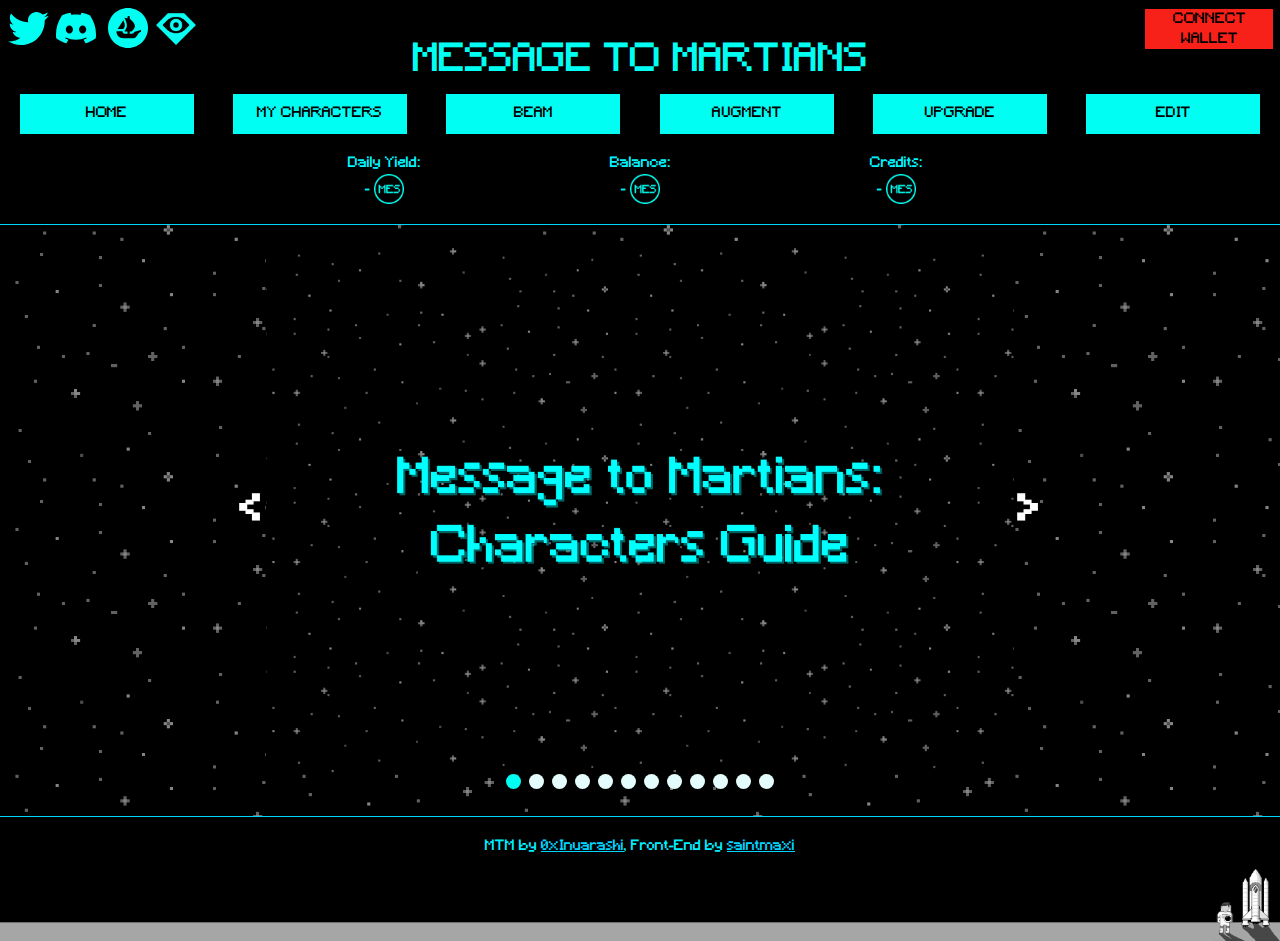
==== commit 6a37e2ca: "looksrare link" ====
--- a/index.html
+++ b/index.html
@@ -85,6 +85,9 @@
             <path d="M74.38 49.9149V52.8137C74.38 52.9801 74.2783 53.1281 74.1304 53.1928C73.2242 53.5812 70.1219 55.0052 68.832 56.799C65.5402 61.3807 63.0251 67.932 57.4031 67.932H33.949C25.6362 67.932 18.9 61.1727 18.9 52.8322V52.564C18.9 52.3421 19.0803 52.1618 19.3023 52.1618H32.377C32.6359 52.1618 32.8255 52.4022 32.8024 52.6565C32.7099 53.5072 32.8671 54.3764 33.2693 55.167C34.0461 56.7435 35.655 57.7283 37.3934 57.7283H43.866V52.675H37.4673C37.1391 52.675 36.9449 52.2959 37.1345 52.0277C37.2038 51.9214 37.2824 51.8104 37.3656 51.6856C37.9713 50.8257 38.8358 49.4895 39.6958 47.9684C40.2829 46.9421 40.8516 45.8463 41.3093 44.746C41.4018 44.5472 41.4758 44.3438 41.5497 44.1449C41.6746 43.7936 41.804 43.4653 41.8965 43.1371C41.9889 42.8597 42.0629 42.5684 42.1369 42.2956C42.3542 41.3617 42.4467 40.3723 42.4467 39.3459C42.4467 38.9437 42.4282 38.523 42.3912 38.1207C42.3727 37.6815 42.3172 37.2423 42.2617 36.8031C42.2247 36.4147 42.1554 36.031 42.0814 35.6288C41.9889 35.0416 41.8595 34.4591 41.7115 33.8719L41.6607 33.65C41.5497 33.2478 41.4573 32.864 41.3278 32.4618C40.9626 31.1996 40.5418 29.9698 40.098 28.8186C39.9362 28.3609 39.7512 27.9217 39.5663 27.4825C39.2935 26.8213 39.0161 26.2203 38.7619 25.6516C38.6324 25.3927 38.5214 25.1569 38.4105 24.9165C38.2857 24.6437 38.1562 24.371 38.0268 24.112C37.9343 23.9132 37.8279 23.7283 37.754 23.5434L36.9634 22.0824C36.8524 21.8836 37.0374 21.6478 37.2546 21.7079L42.2016 23.0487H42.2155C42.2247 23.0487 42.2294 23.0533 42.234 23.0533L42.8859 23.2336L43.6025 23.437L43.866 23.511V20.5706C43.866 19.1512 45.0034 18 46.4089 18C47.1116 18 47.7496 18.2866 48.2073 18.7536C48.665 19.2206 48.9517 19.8586 48.9517 20.5706V24.935L49.4787 25.0829C49.5204 25.0968 49.562 25.1153 49.599 25.143C49.7284 25.2401 49.9133 25.3835 50.1491 25.5591C50.3341 25.7071 50.5329 25.8874 50.7733 26.0723C51.2495 26.4561 51.8181 26.9508 52.4423 27.5194C52.6087 27.6628 52.7706 27.8107 52.9185 27.9587C53.723 28.7076 54.6245 29.5861 55.4845 30.557C55.7249 30.8297 55.9607 31.1071 56.2011 31.3984C56.4415 31.6943 56.6958 31.9856 56.9177 32.2769C57.209 32.6652 57.5233 33.0674 57.7961 33.4882C57.9256 33.687 58.0735 33.8904 58.1984 34.0892C58.5497 34.6209 58.8595 35.1711 59.1554 35.7212C59.2802 35.9755 59.4097 36.2529 59.5206 36.5257C59.8489 37.2608 60.1078 38.0098 60.2742 38.7588C60.3251 38.9206 60.3621 39.0963 60.3806 39.2535V39.2904C60.436 39.5124 60.4545 39.7482 60.473 39.9886C60.547 40.756 60.51 41.5235 60.3436 42.2956C60.2742 42.6239 60.1818 42.9336 60.0708 43.2619C59.9598 43.5763 59.8489 43.9045 59.7056 44.2143C59.4282 44.8569 59.0999 45.4996 58.7115 46.1006C58.5867 46.3225 58.4388 46.5583 58.2908 46.7802C58.129 47.016 57.9626 47.238 57.8146 47.4553C57.6112 47.7327 57.3939 48.0239 57.172 48.2828C56.9732 48.5556 56.7697 48.8284 56.5478 49.0688C56.2381 49.434 55.9422 49.7808 55.6324 50.1137C55.4475 50.331 55.2487 50.5529 55.0452 50.7517C54.8464 50.9736 54.643 51.1724 54.4581 51.3573C54.1483 51.6671 53.8894 51.9075 53.6721 52.1063L53.1635 52.5733C53.0896 52.638 52.9925 52.675 52.8908 52.675H48.9517V57.7283H53.9079C55.0175 57.7283 56.0716 57.3353 56.9223 56.6141C57.2136 56.3598 58.485 55.2594 59.9876 53.5997C60.0384 53.5442 60.1032 53.5026 60.1771 53.4841L73.8668 49.5265C74.1211 49.4525 74.38 49.6467 74.38 49.9149Z" fill="black"/>
             </svg>
         </a>
+        <a href="https://looksrare.org/collections/0x075854b315F2cd7eC490853Bc5589B09E546449f" target="_blank" rel="noopener noreferrer">
+          <img id="looksrare" src="images/looks-rare-mtm.png">
+        </a>
       </div><br class="hide-on-desktop">
   </div>
   <br class="hide-on-mobile">
--- a/css/message-to-martians-characters.webflow.css
+++ b/css/message-to-martians-characters.webflow.css
@@ -73,6 +73,12 @@
 
 .navbar-container {
   width: 20%;
+}
+
+.section-description {
+  width: 75%;
+  margin-right: 12.5%;
+  margin-left: 12.5%;
 }
 
 #account, #mobile-account {
@@ -449,6 +455,15 @@
   height:40px;
 }
 
+#looksrare {
+  position: absolute;
+  cursor: pointer;
+  top: 3px;
+  margin-left: 60px;
+  width:40px;
+  height:40px;
+}
+
 .hide-on-desktop {
   display: none;
 }
@@ -712,6 +727,13 @@
 }
 
 @media screen and (max-width: 767px) {
+
+  .section-description {
+    width: 94%;
+    margin-right: 3%;
+    margin-left: 3%;
+  }
+
   #equip-stats {
     width: 66%;
   }
@@ -771,7 +793,7 @@
   #twitter {
     position: absolute;
     top: 1px;
-    right: 38px;;
+    right: 34px;;
     width:6.3vw;
     height:6.3vw;
     margin-left: 8px;
@@ -780,7 +802,15 @@
   #opensea {
     position: absolute;
     top: 1px;
-    right: 74px;;
+    right: 64px;;
+    width:6.1vw;
+    height:6.1vw;
+  }
+
+  #looksrare {
+    position: absolute;
+    top: 1px;
+    right: 94px;;
     width:6.1vw;
     height:6.1vw;
   }
